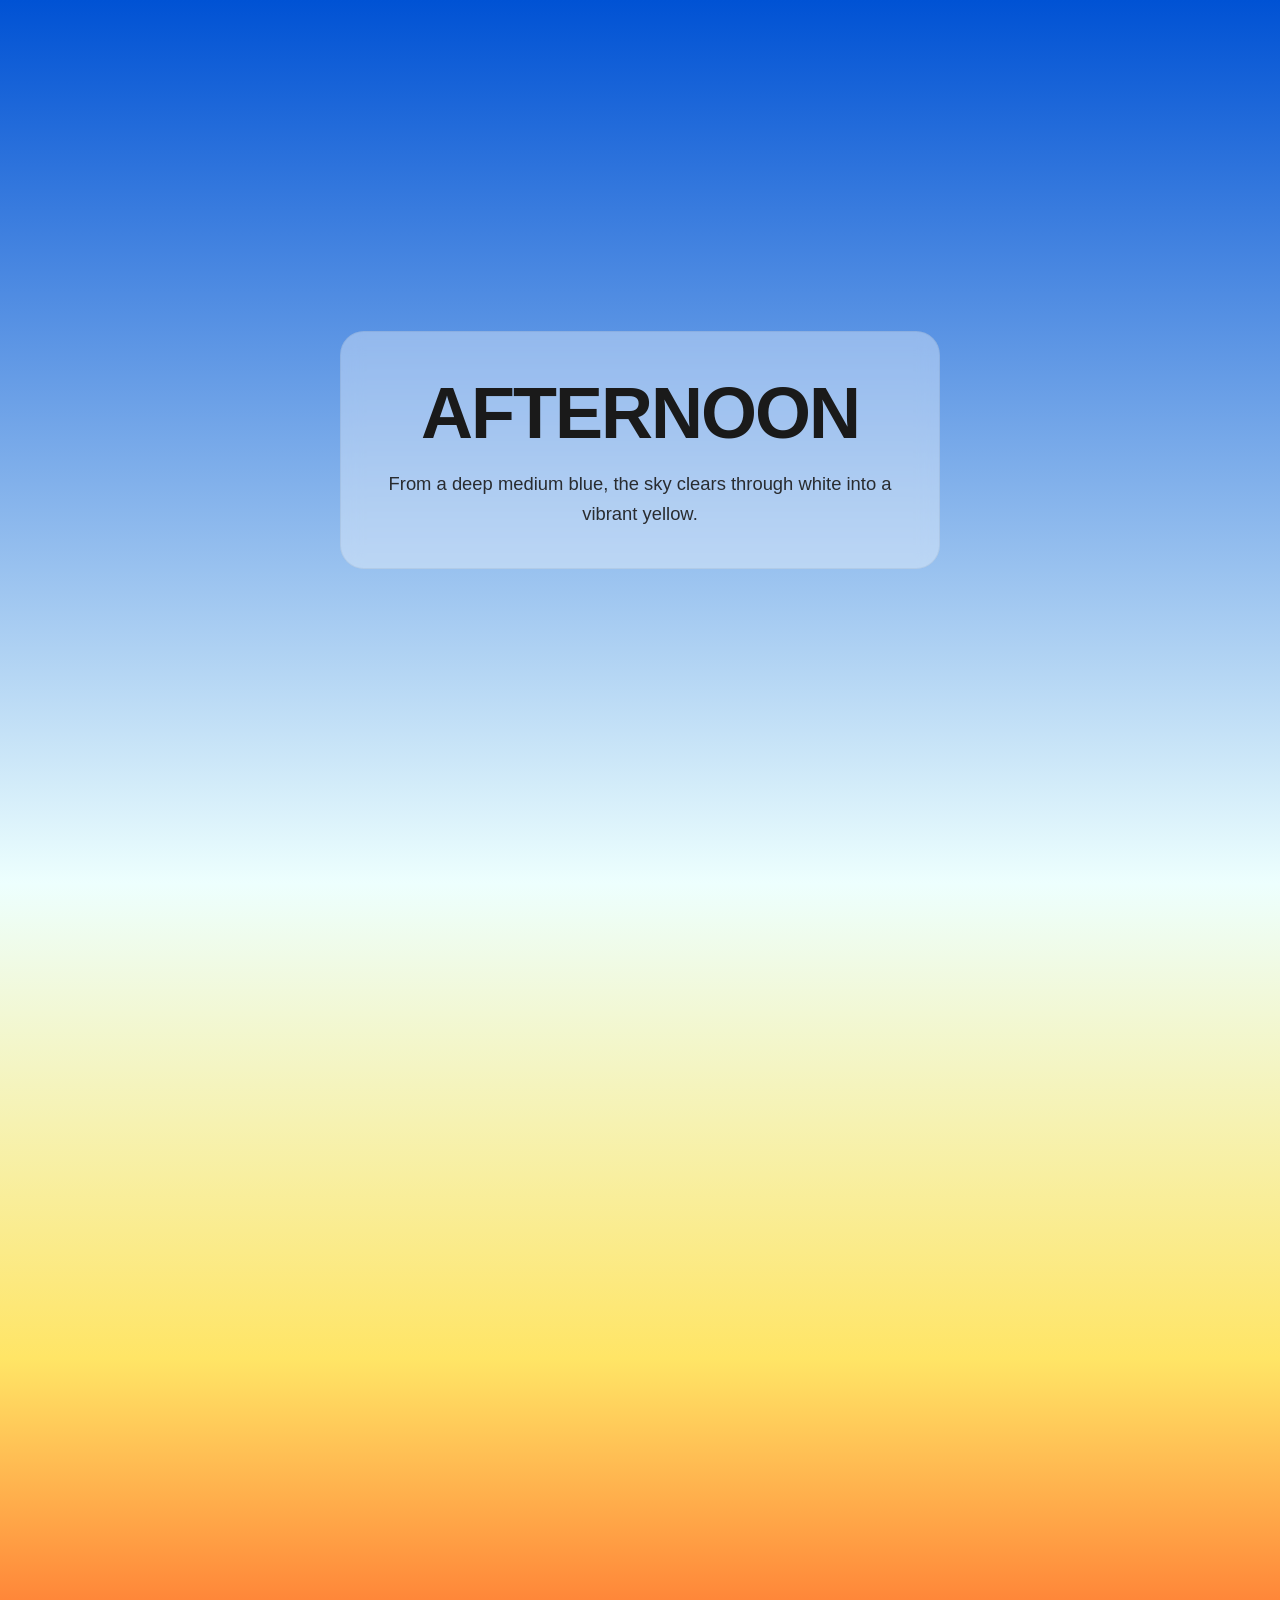
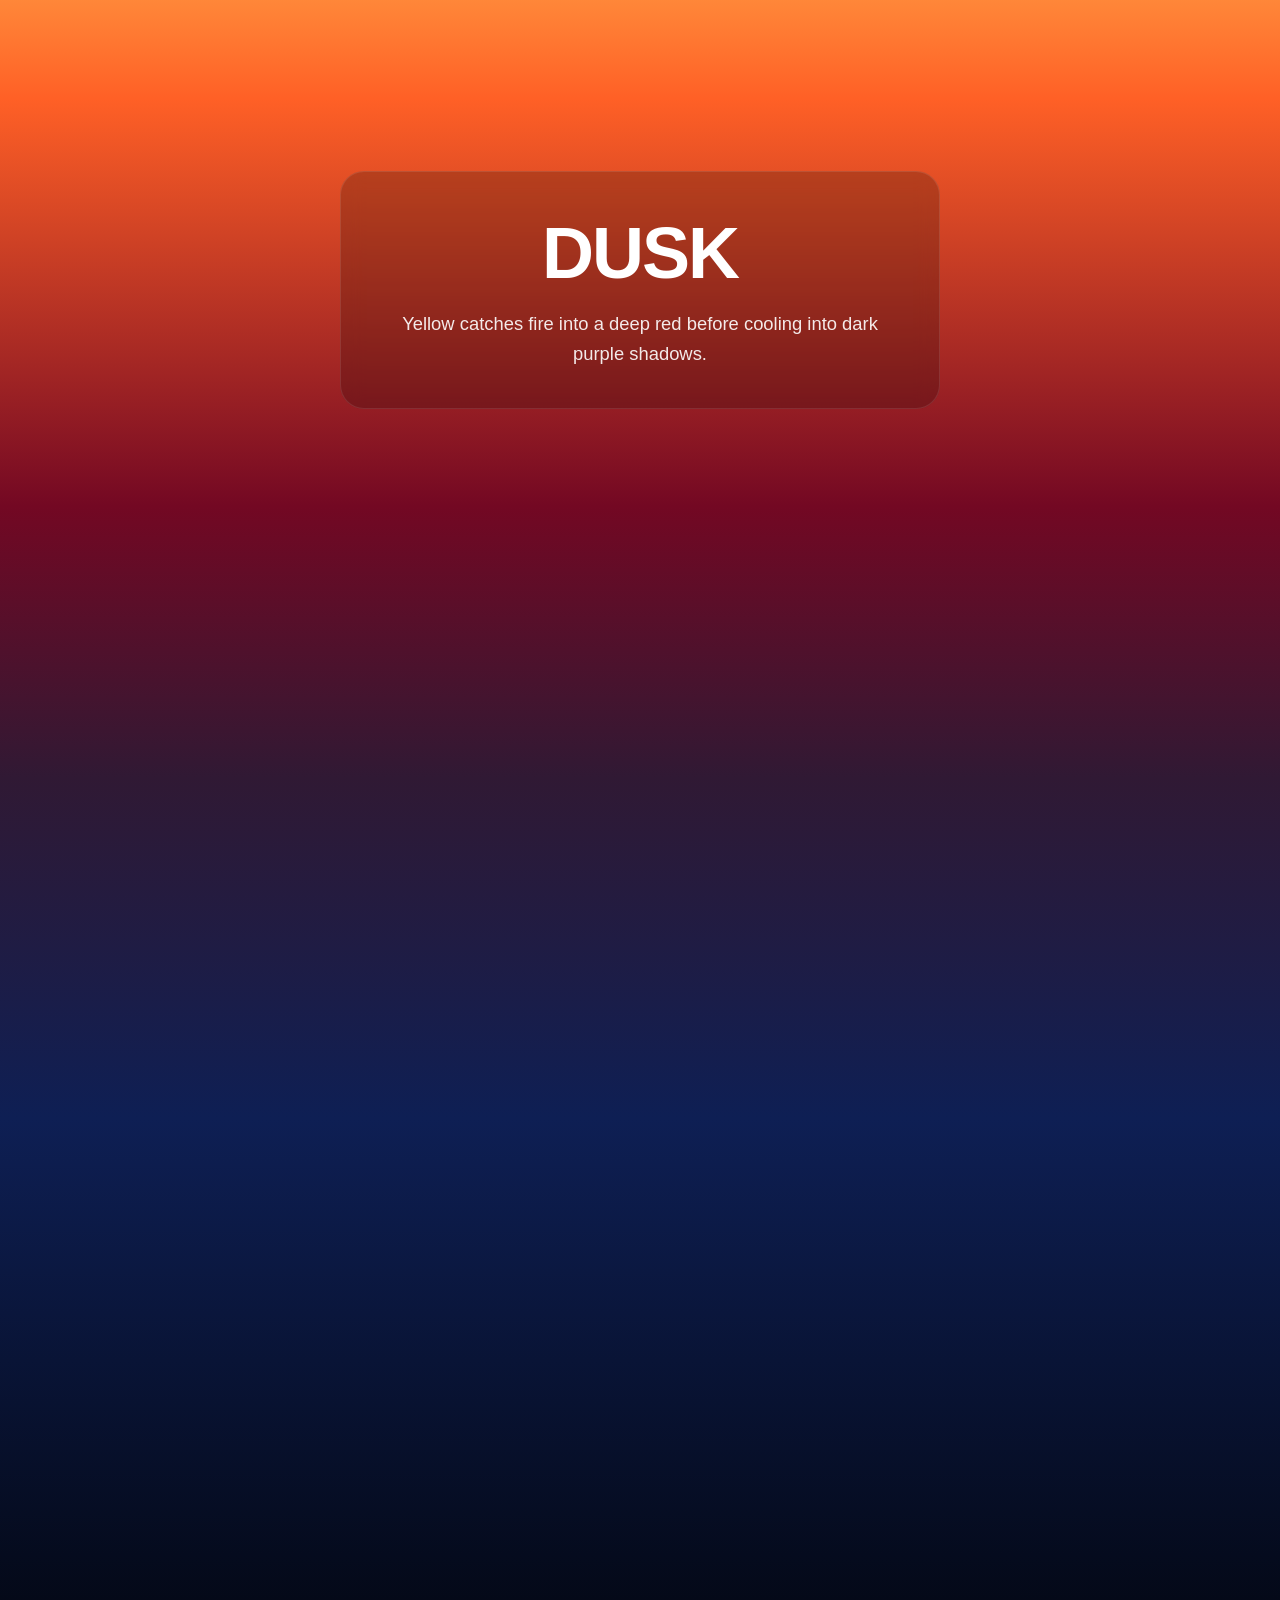
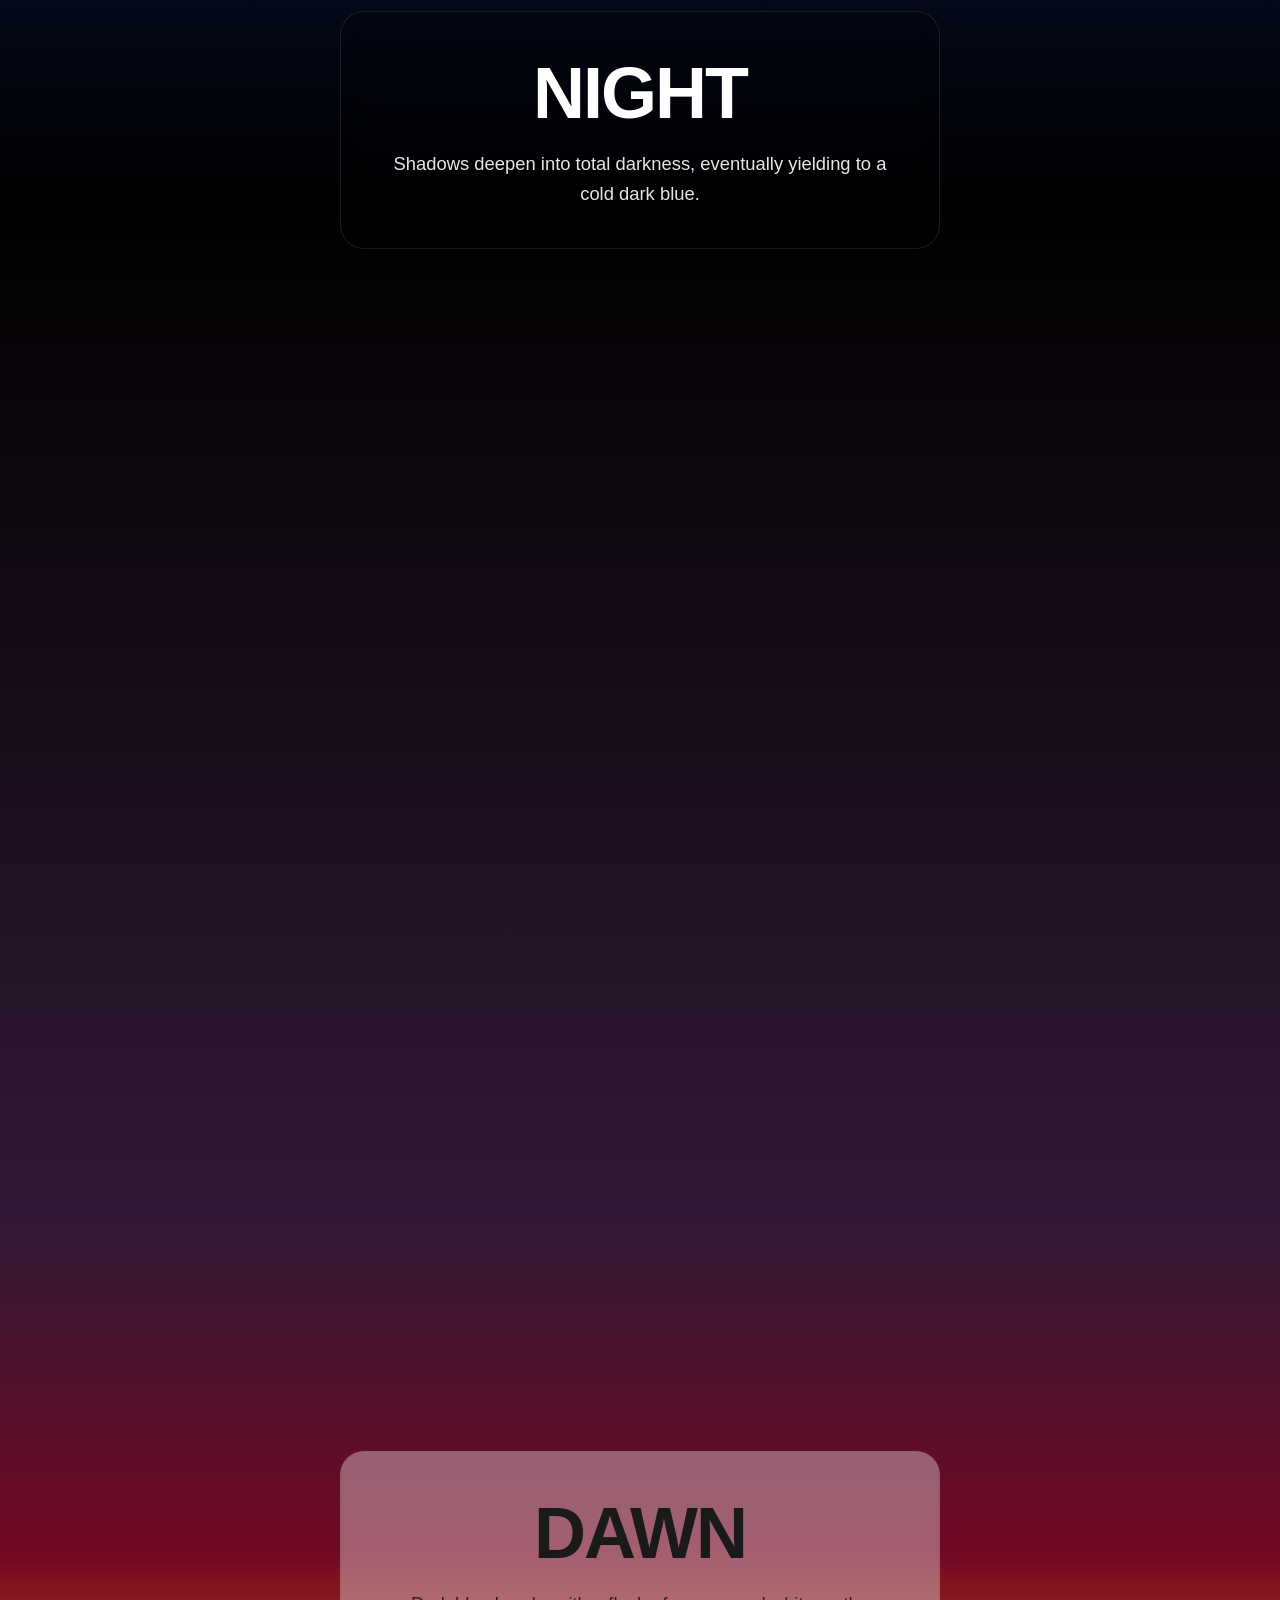
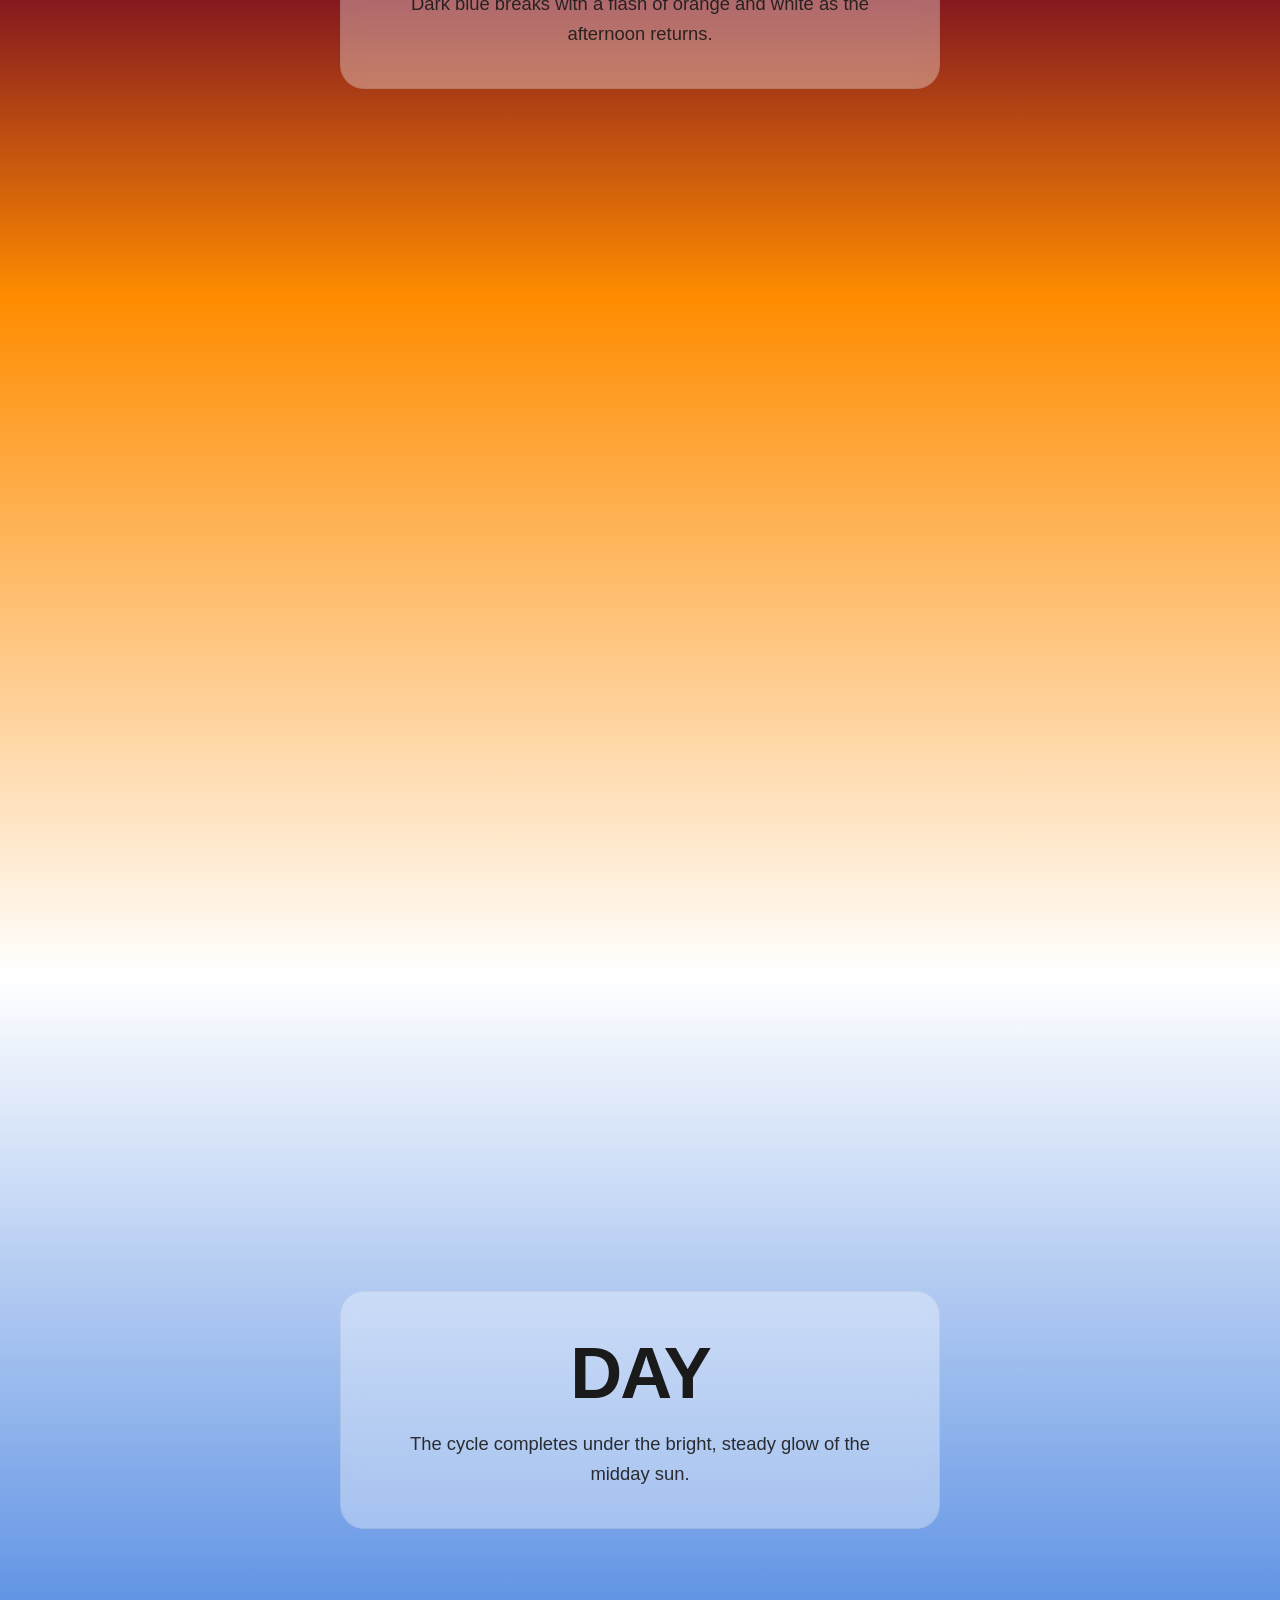
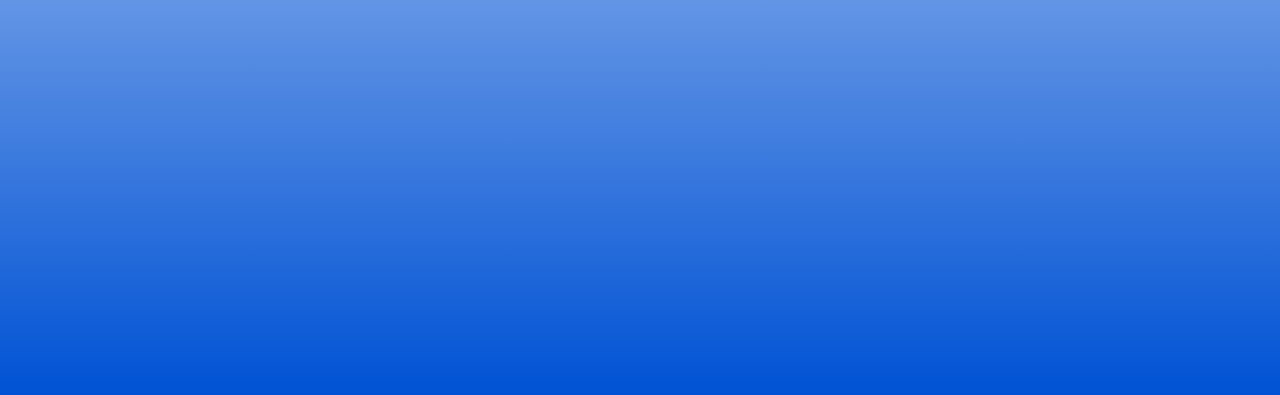
==== exp05/index.html @ f32fae7d "Add files via upload" ====
<!DOCTYPE html>
<html lang="en">
<head>
    <meta charset="UTF-8">
    <meta name="viewport" content="width=device-width, initial-scale=1.0">
    <title>Sky Scroller</title>
    <style>
        /* 1. RESET & BASE */
        * {
            margin: 0;
            padding: 0;
            box-sizing: border-box;
        }

        html {
            scroll-behavior: smooth;
        }

        body {
            /* 700vh provides a smooth pace for these transitions */
            min-height: 700vh; 
            font-family: 'Inter', -apple-system, BlinkMacSystemFont, sans-serif;
            color: white;
            
            /* UPDATED GRADIENT MAP */
            background-image: linear-gradient(
                to bottom,
                
                #0052D4 0%,    /* Medium Blue */
                #EDFFFE 13%,   /* Light Teal */

                #FFE566 20%,   /* Light Yellow */
                #FF6026 25%,   /* Orange Red */
                #730823 31%,   /* Dark Red */
                #301934 35%,   /* Dark Purple */

                #0E1F54 40%,   /* Dark Blue */
                #000000 50%,   /* Black */
                #301934 65%,   /* Dark Purple */

                #730823 70%,   /* Dark Red */
                #FF8C00 75%,   /* Dark Orange */
                #FFFFFF 85%,   /* White */
                #0052D4 100%   /* Medium Blue */
            );
            
            background-repeat: no-repeat;
            background-attachment: scroll;
        }

        /* 2. SECTION LAYOUT */
        section {
            height: 100vh;
            display: flex;
            flex-direction: column;
            justify-content: center;
            align-items: center;
            padding: 20px;
            text-align: center;
        }

        .spacer {
            height: 60vh; 
        }

        /* 3. TEXT STYLING */
        .container {
            max-width: 600px;
            background: rgba(0, 0, 0, 0.2); 
            padding: 2.5rem;
            border-radius: 24px;
            backdrop-filter: blur(10px);
            -webkit-backdrop-filter: blur(10px);
            border: 1px solid rgba(255, 255, 255, 0.1);
        }

        h1 {
            font-size: clamp(2.5rem, 8vw, 4.5rem);
            text-transform: uppercase;
            font-weight: 900;
            margin-bottom: 15px;
            letter-spacing: -2px;
        }

        p {
            font-size: 1.15rem;
            line-height: 1.6;
            opacity: 0.9;
            font-weight: 300;
        }

        .light-bg-text {
            color: #1a1a1a;
            background: rgba(255, 255, 255, 0.35);
            border: 1px solid rgba(0, 0, 0, 0.05);
        }
    </style>
</head>
<body>

    <section>
        <div class="container light-bg-text">
            <h1>Afternoon</h1>
            <p>From a deep medium blue, the sky clears through white into a vibrant yellow.</p>
        </div>
    </section>

    <div class="spacer"></div>

    <section>
        <div class="container">
            <h1>Dusk</h1>
            <p>Yellow catches fire into a deep red before cooling into dark purple shadows.</p>
        </div>
    </section>

    <div class="spacer"></div>

    <section>
        <div class="container">
            <h1>Night</h1>
            <p>Shadows deepen into total darkness, eventually yielding to a cold dark blue.</p>
        </div>
    </section>

    <div class="spacer"></div>

<section>
        <div class="container light-bg-text">
            <h1>Dawn</h1>
            <p>Dark blue breaks with a flash of orange and white as the afternoon returns.</p>
        </div>
    </section>

    <div class="spacer"></div>

    <section>
        <div class="container light-bg-text">
            <h1>Day</h1>
            <p>The cycle completes under the bright, steady glow of the midday sun.</p>
        </div>
    </section>

    <div style="height: 15vh;"></div>

</body>
</html>
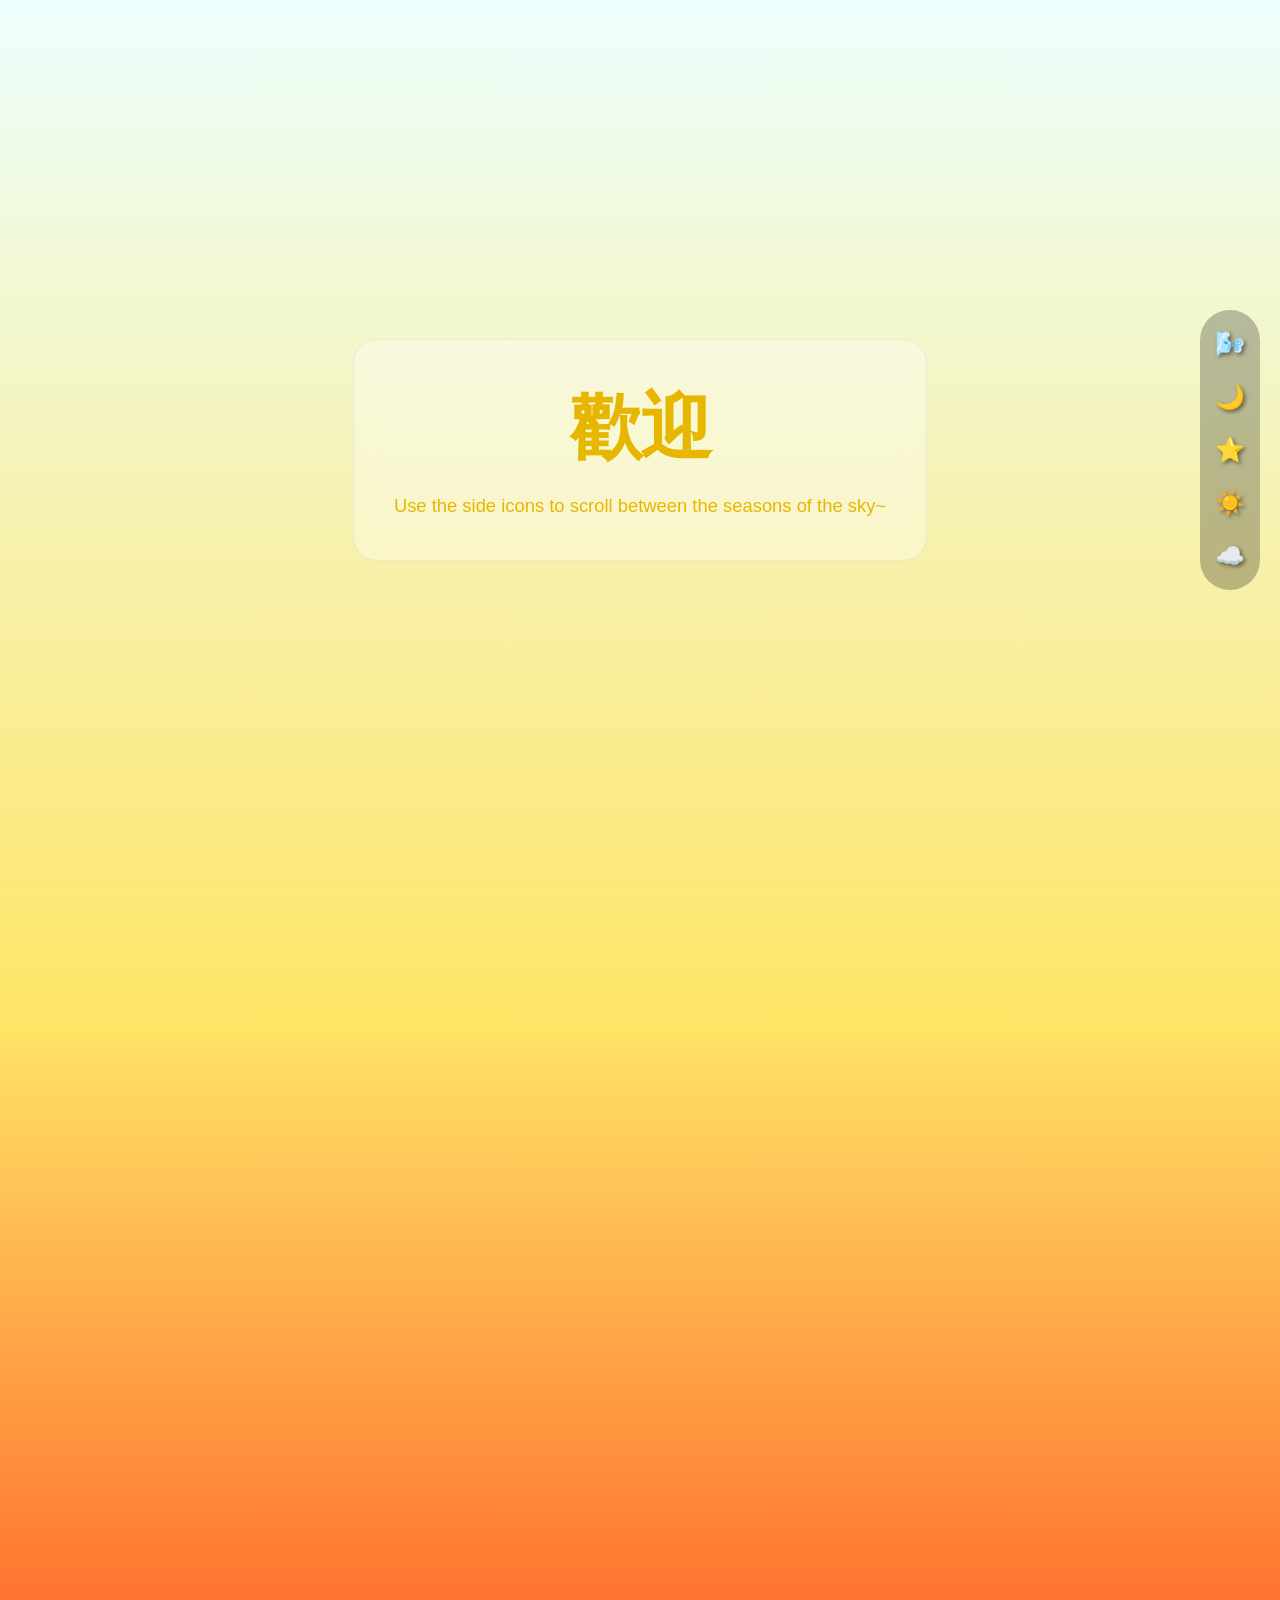
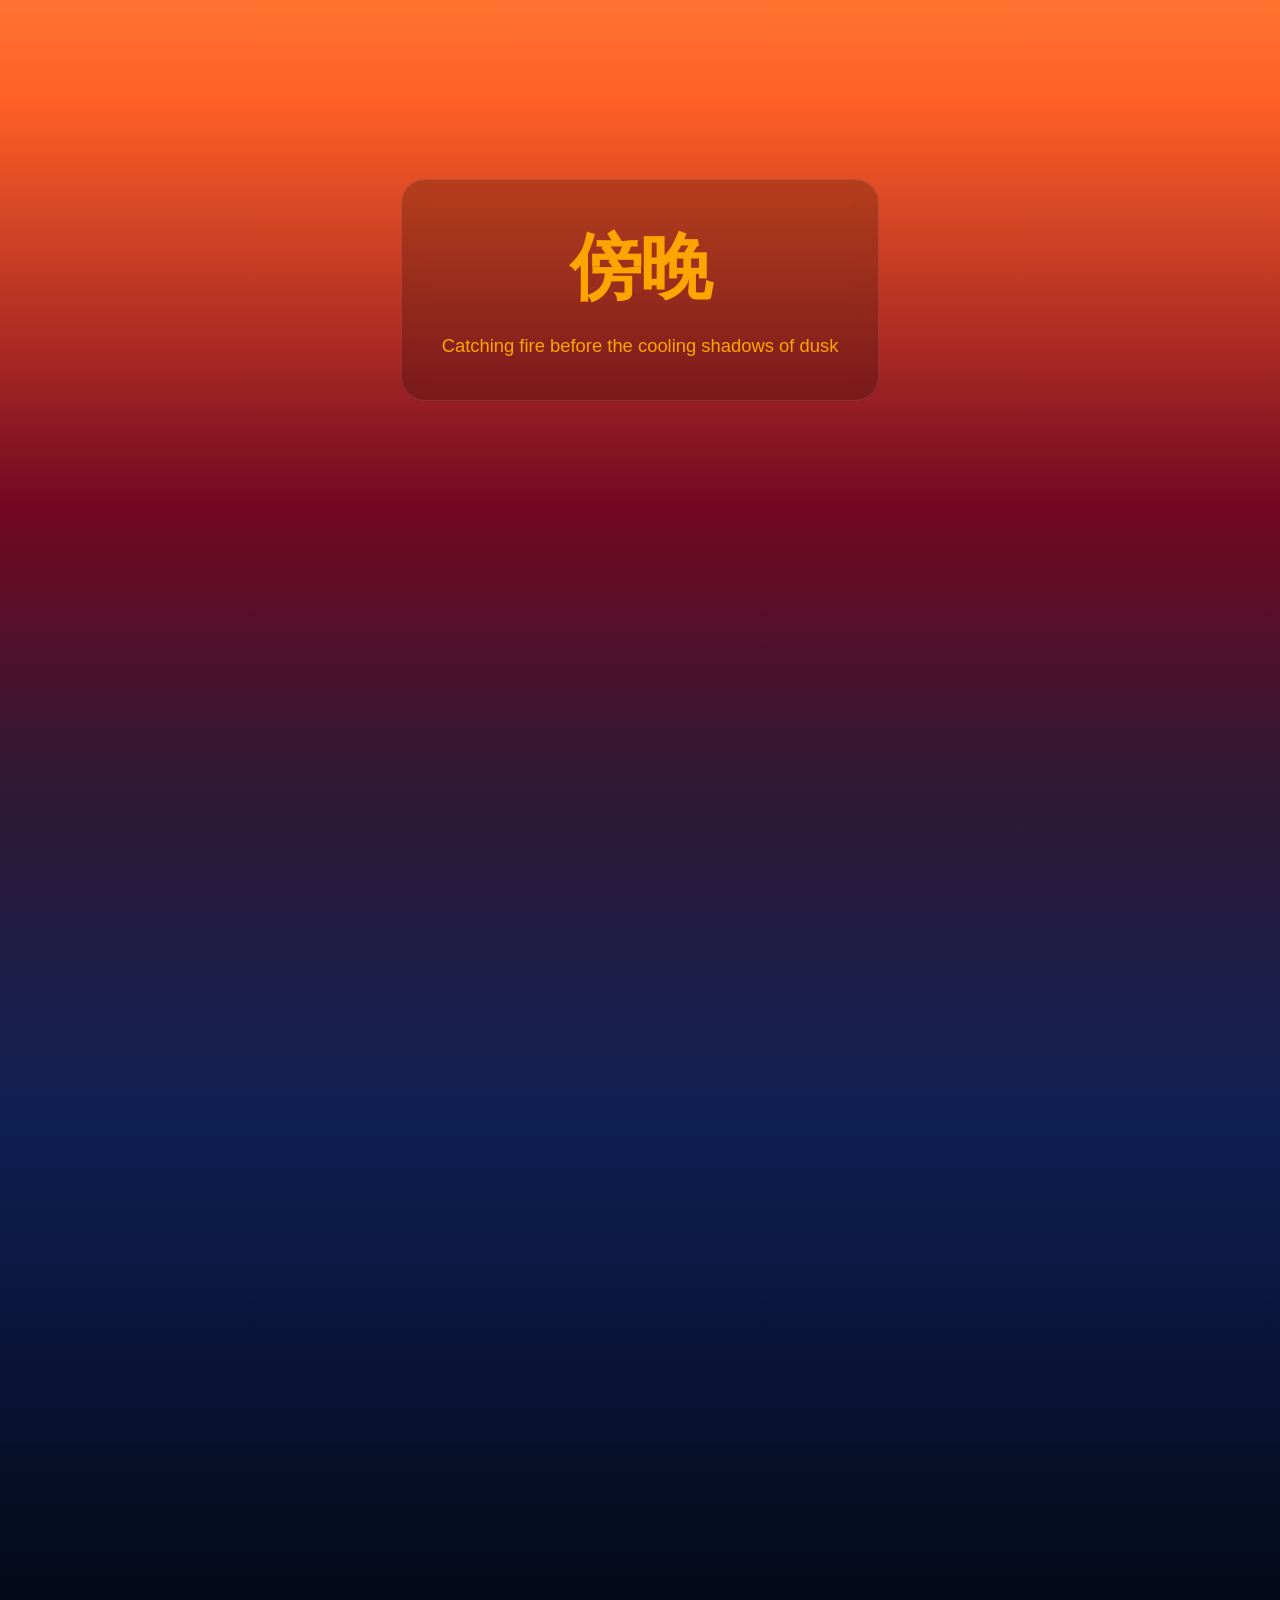
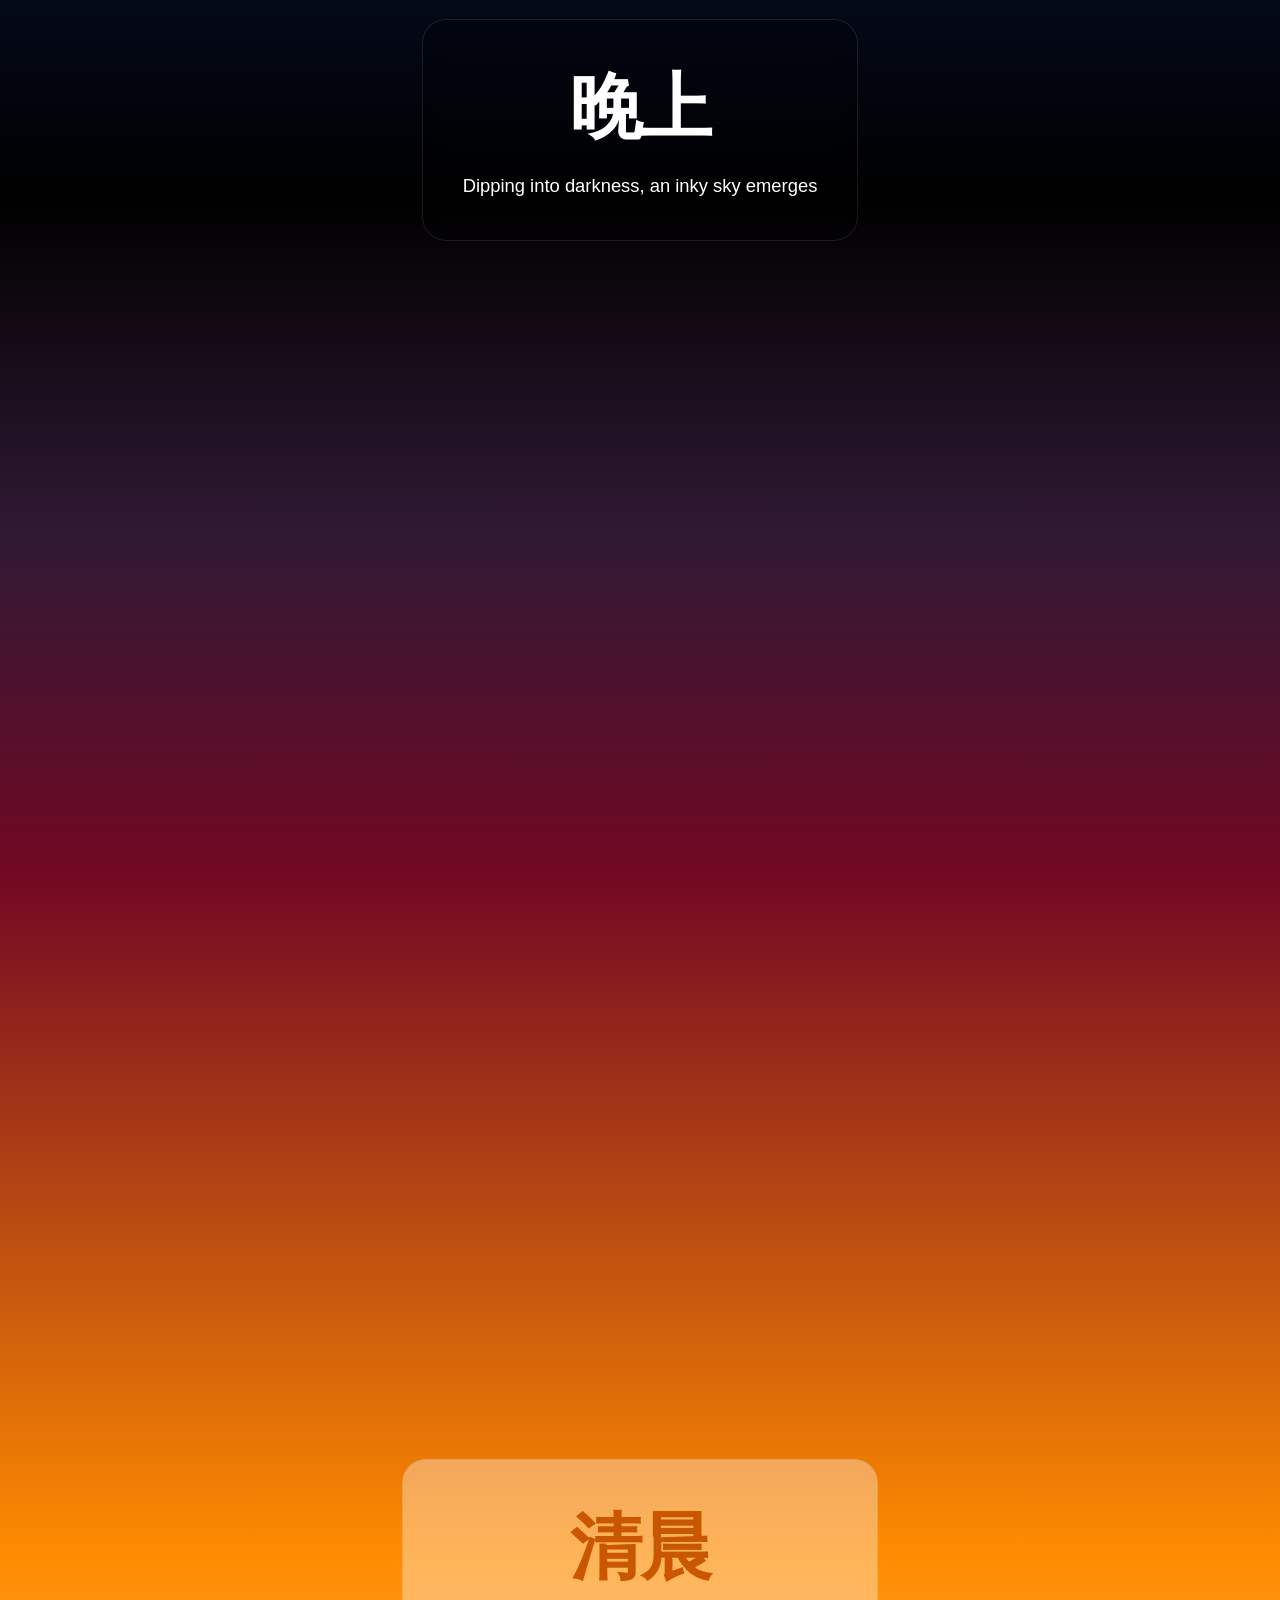
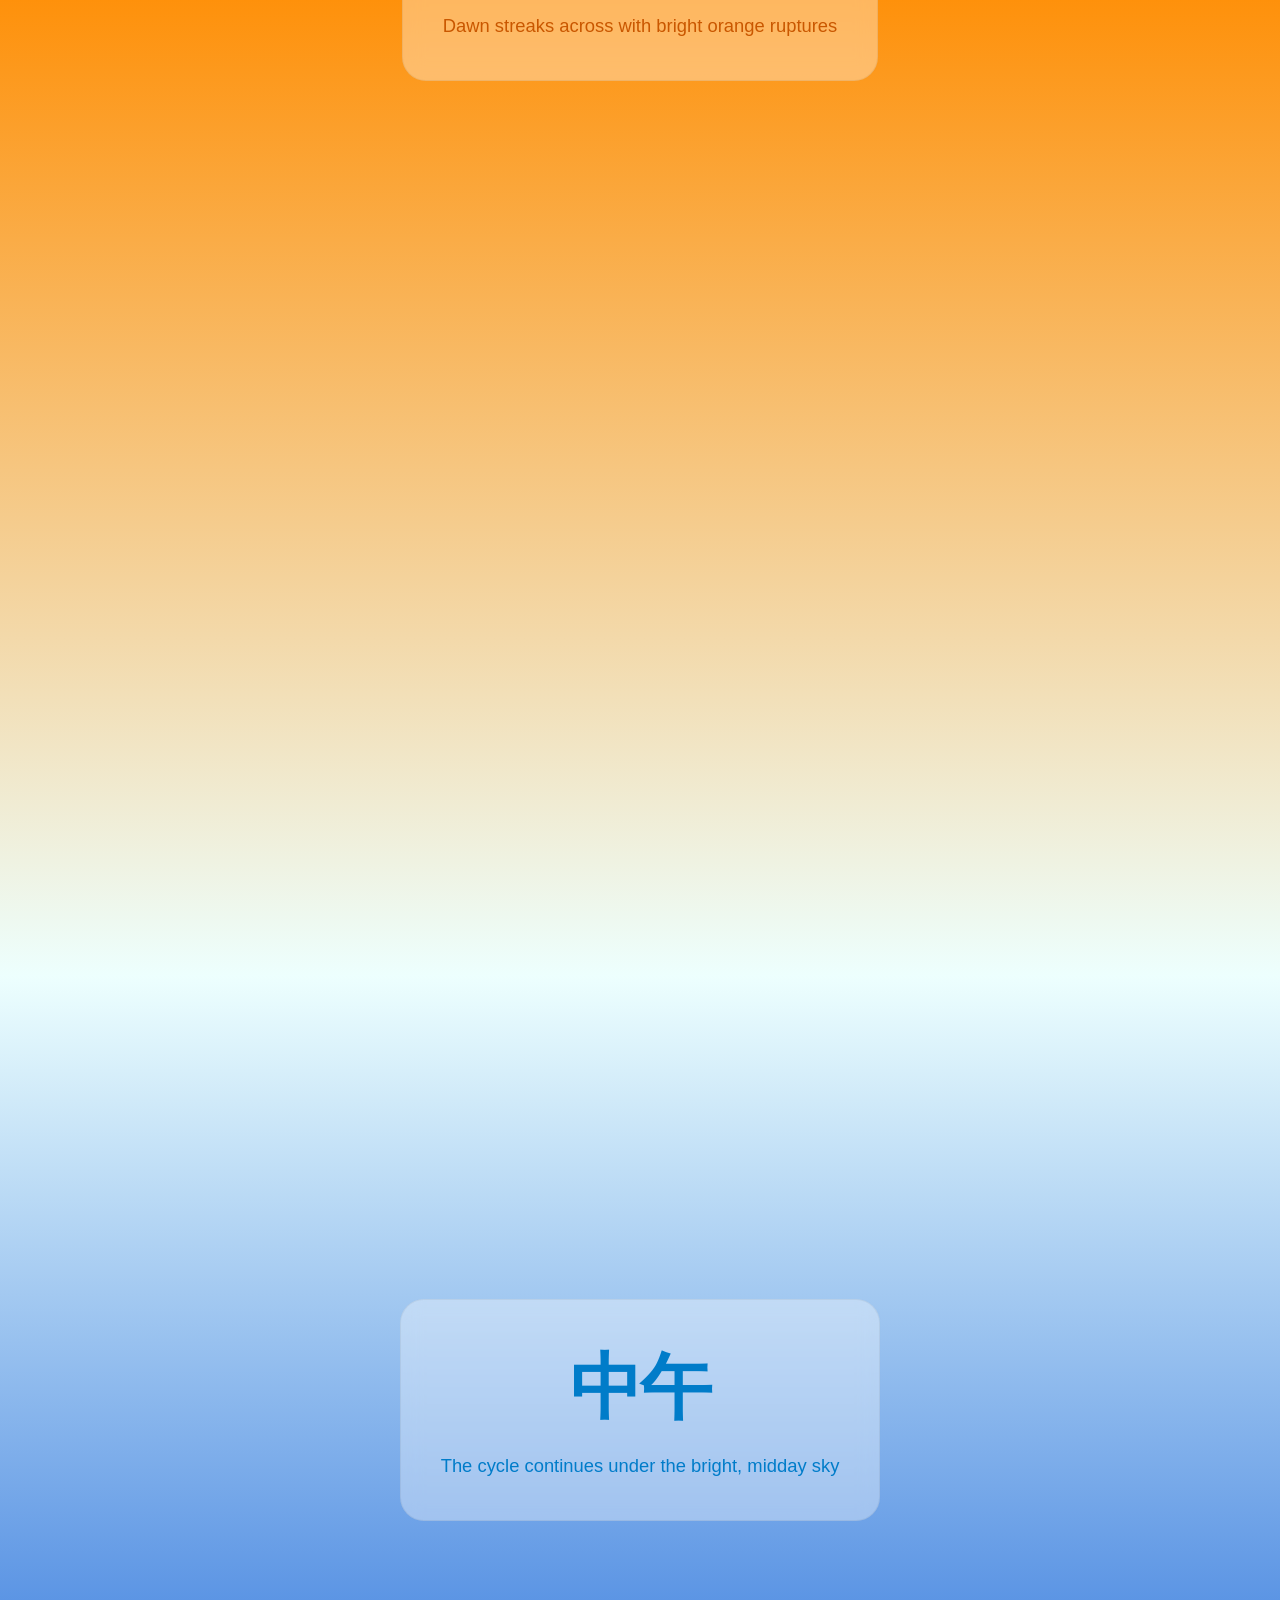
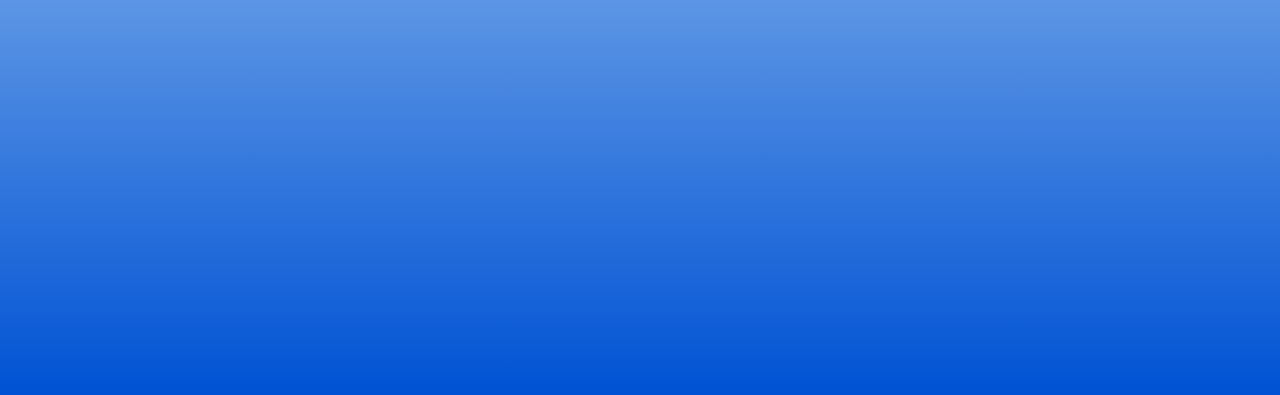
==== commit 6cf42a8e: "Replacing old index file" ====
--- a/exp05/index.html
+++ b/exp05/index.html
@@ -17,35 +17,58 @@
         }
 
         body {
-            /* 700vh provides a smooth pace for these transitions */
             min-height: 700vh; 
             font-family: 'Inter', -apple-system, BlinkMacSystemFont, sans-serif;
             color: white;
             
-            /* UPDATED GRADIENT MAP */
             background-image: linear-gradient(
                 to bottom,
-                
-                #0052D4 0%,    /* Medium Blue */
-                #EDFFFE 13%,   /* Light Teal */
-
-                #FFE566 20%,   /* Light Yellow */
-                #FF6026 25%,   /* Orange Red */
-                #730823 31%,   /* Dark Red */
-                #301934 35%,   /* Dark Purple */
-
-                #0E1F54 40%,   /* Dark Blue */
-                #000000 50%,   /* Black */
-                #301934 65%,   /* Dark Purple */
-
-                #730823 70%,   /* Dark Red */
-                #FF8C00 75%,   /* Dark Orange */
-                #FFFFFF 85%,   /* White */
-                #0052D4 100%   /* Medium Blue */
+                #EDFFFE 0%,   
+                #FFE566 15%,  
+                #FF6026 25%,  
+                #730823 31%,  
+                #301934 35%,  
+                #0E1F54 40%,  
+                #000000 50%,  
+                #301934 55%,  
+                #730823 60%,  
+                #FF8C00 70%,  
+                #EDFFFE 85%,  
+                #0052D4 100%  
             );
             
             background-repeat: no-repeat;
             background-attachment: scroll;
+        }
+
+        /* --- SIDE MENU STYLES --- */
+        .side-menu {
+            position: fixed;
+            right: 20px;
+            top: 50%;
+            transform: translateY(-50%);
+            width: 60px;
+            background-color: rgba(0, 0, 0, 0.25); 
+            backdrop-filter: blur(5px);
+            border-radius: 30px;
+            padding: 20px 0;
+            display: flex;
+            flex-direction: column;
+            align-items: center;
+            gap: 25px;
+            z-index: 1000;
+        }
+
+        .side-menu a {
+            text-decoration: none;
+            font-size: 1.5rem;
+            transition: transform 0.2s ease;
+            /* Added the text shadow from before */
+            text-shadow: 2px 2px 4px rgba(0, 0, 0, 0.5);
+        }
+
+        .side-menu a:hover {
+            transform: scale(1.2);
         }
 
         /* 2. SECTION LAYOUT */
@@ -53,8 +76,8 @@
             height: 100vh;
             display: flex;
             flex-direction: column;
-            justify-content: center;
-            align-items: center;
+            justify-content: center; /* This keeps the box centered vertically */
+            align-items: center;    /* This keeps the box centered horizontally */
             padding: 20px;
             text-align: center;
         }
@@ -94,50 +117,90 @@
             background: rgba(255, 255, 255, 0.35);
             border: 1px solid rgba(0, 0, 0, 0.05);
         }
+
+        #top h1,
+	#top p {
+            color: #E6B600;
+            opacity: 1;
+        }
+
+
+	#dusk h1,
+	#dusk p {
+            color: #FCA400;
+            opacity: 1;
+        }
+
+	#night h1,
+	#night p {
+            color: #FFF;
+            opacity: 1;
+        }
+
+	#dawn h1,
+	#dawn p {
+            color: #C95700;
+            opacity: 1;
+        }
+
+	#day h1, 
+        #day p {
+            color: #007CC9;
+            opacity: 1;
+        }
+
     </style>
 </head>
 <body>
 
-    <section>
+    <nav class="side-menu">
+        <a href="#top">🌬️</a>
+        <a href="#dusk">🌙</a>
+        <a href="#night">⭐</a>
+        <a href="#dawn">☀️</a>
+        <a href="#day">☁️</a>
+    </nav>
+
+    <section id="top">
         <div class="container light-bg-text">
-            <h1>Afternoon</h1>
-            <p>From a deep medium blue, the sky clears through white into a vibrant yellow.</p>
-        </div>
-    </section>
-
-    <div class="spacer"></div>
-
-    <section>
+            <h1>歡迎</h1>
+            <p>Use the side icons to scroll between the seasons of the sky~</p>
+        </div>
+    </section>
+
+    <div class="spacer"></div>
+
+    <section id="dusk">
         <div class="container">
-            <h1>Dusk</h1>
-            <p>Yellow catches fire into a deep red before cooling into dark purple shadows.</p>
-        </div>
-    </section>
-
-    <div class="spacer"></div>
-
-    <section>
+            <h1>傍晚</h1>
+            <p>Catching fire before the cooling shadows of dusk</p>
+        </div>
+    </section>
+
+    <div class="spacer"></div>
+
+    <section id="night">
         <div class="container">
-            <h1>Night</h1>
-            <p>Shadows deepen into total darkness, eventually yielding to a cold dark blue.</p>
-        </div>
-    </section>
-
-    <div class="spacer"></div>
-
-<section>
+            <h1>晚上</h1>
+            <p>Dipping into darkness, an inky sky emerges</p>
+        </div>
+    </section>
+
+    <div class="spacer"></div>
+
+    <section id="dawn">
         <div class="container light-bg-text">
-            <h1>Dawn</h1>
-            <p>Dark blue breaks with a flash of orange and white as the afternoon returns.</p>
-        </div>
-    </section>
-
-    <div class="spacer"></div>
-
-    <section>
+            <h1>清晨</h1>
+            <p>Dawn streaks across with bright orange ruptures</p>
+        </div>
+    </section>
+
+    <div class="spacer"></div>
+
+    <section id="day">
         <div class="container light-bg-text">
-            <h1>Day</h1>
-            <p>The cycle completes under the bright, steady glow of the midday sun.</p>
+            <h1>中午</h1>
+            <p>The cycle continues under the bright, midday sky</p>
         </div>
     </section>
 
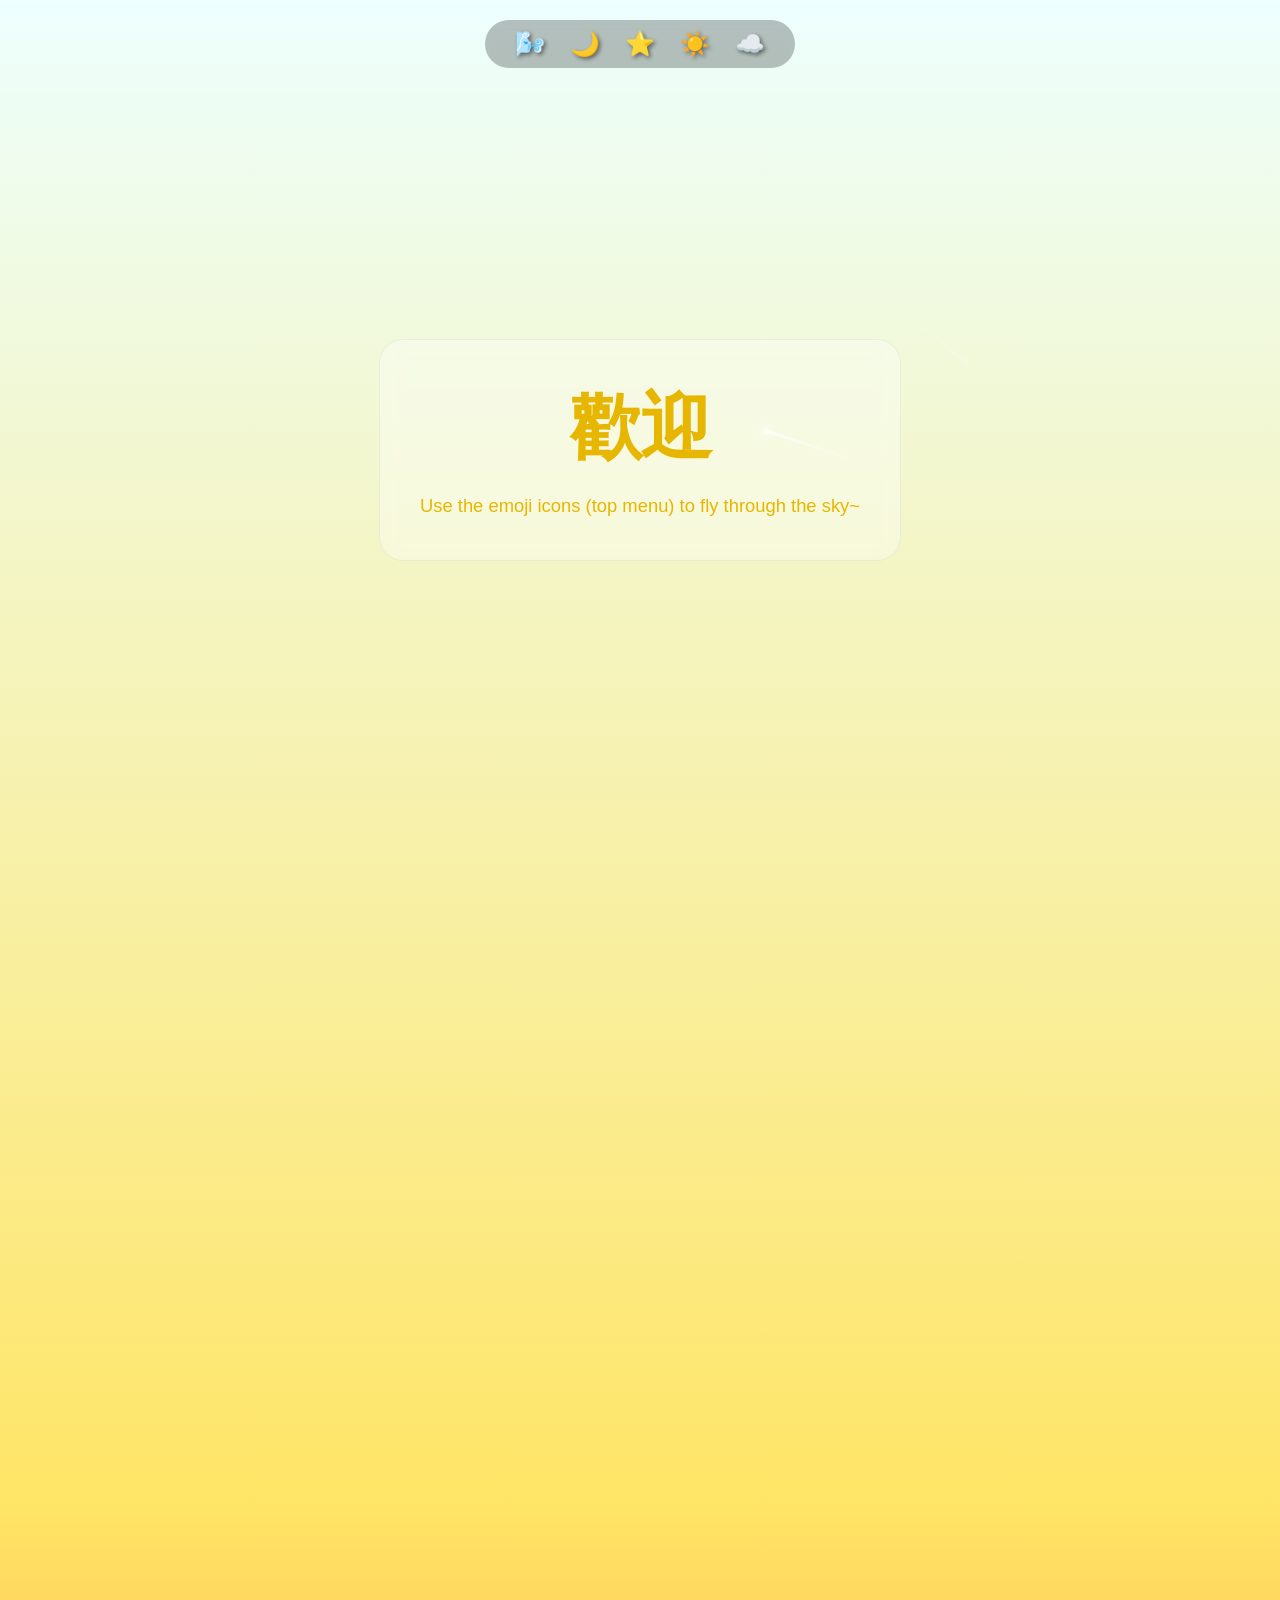
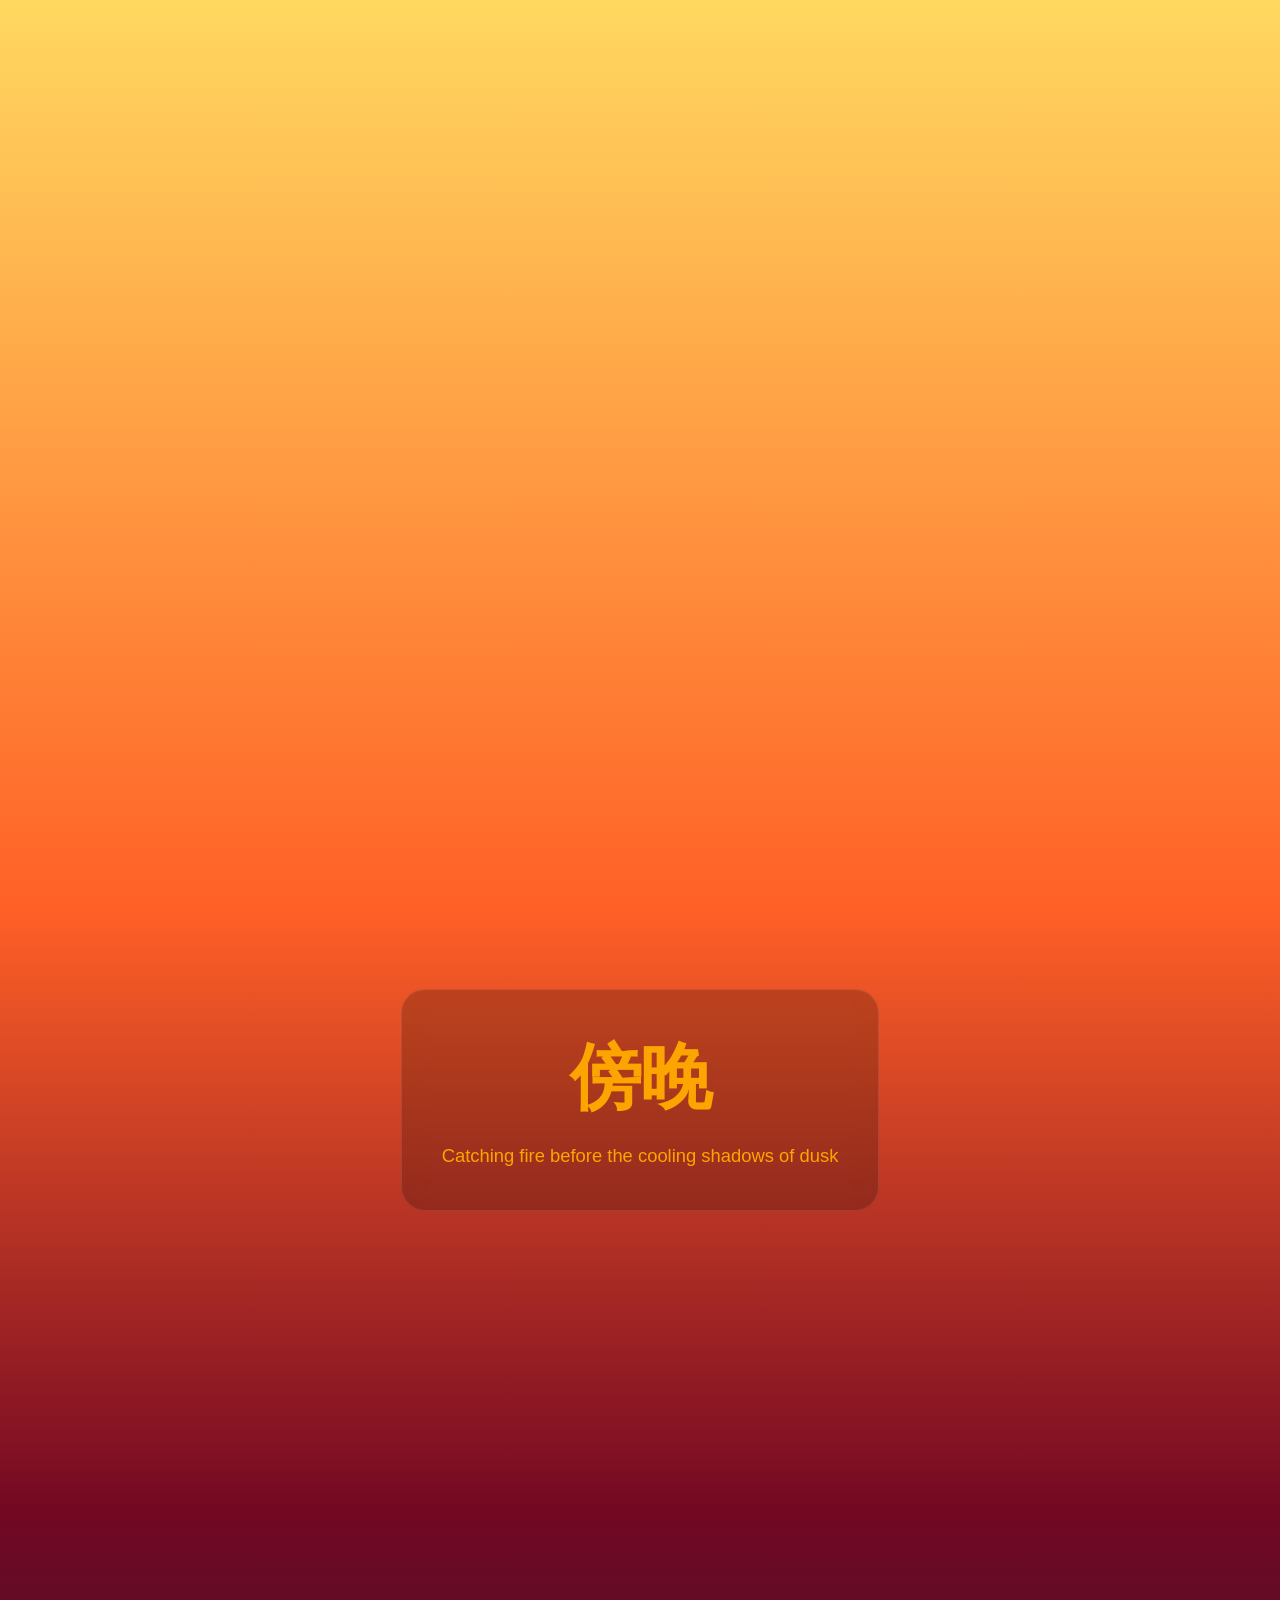
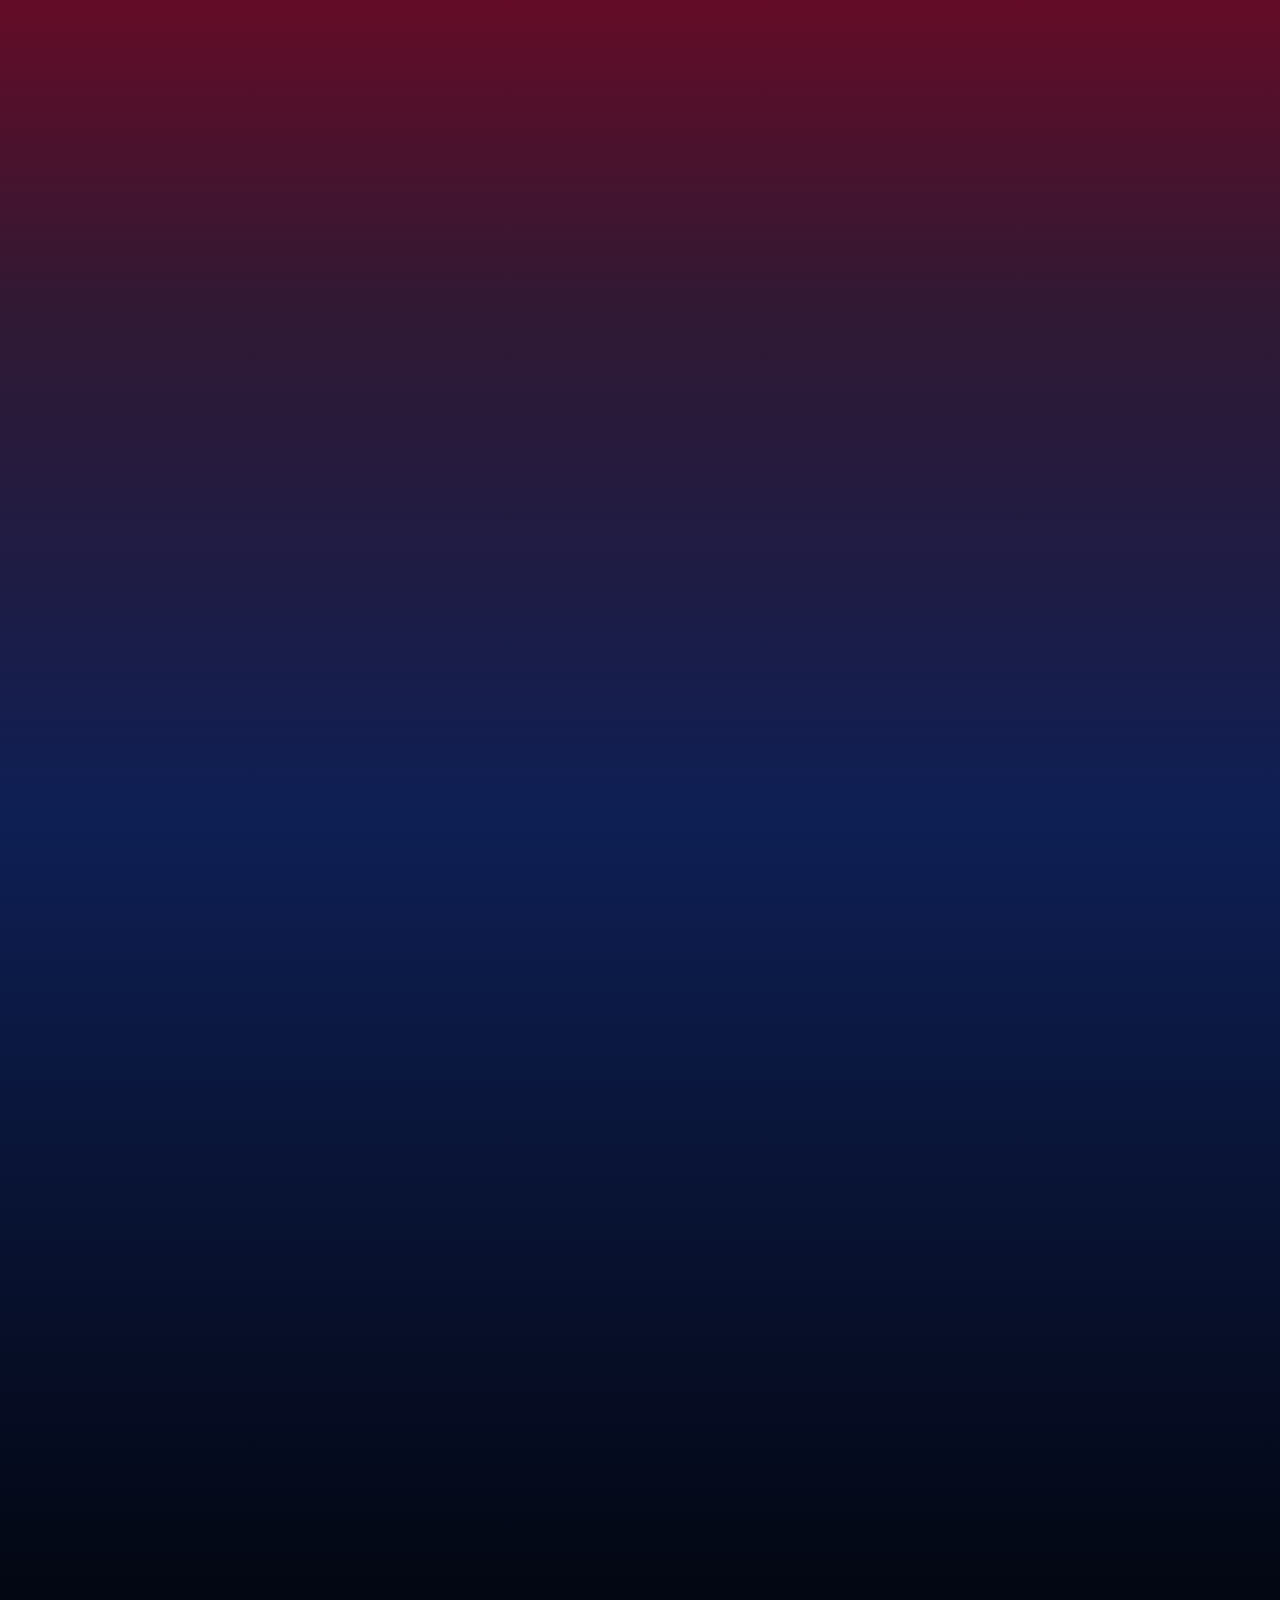
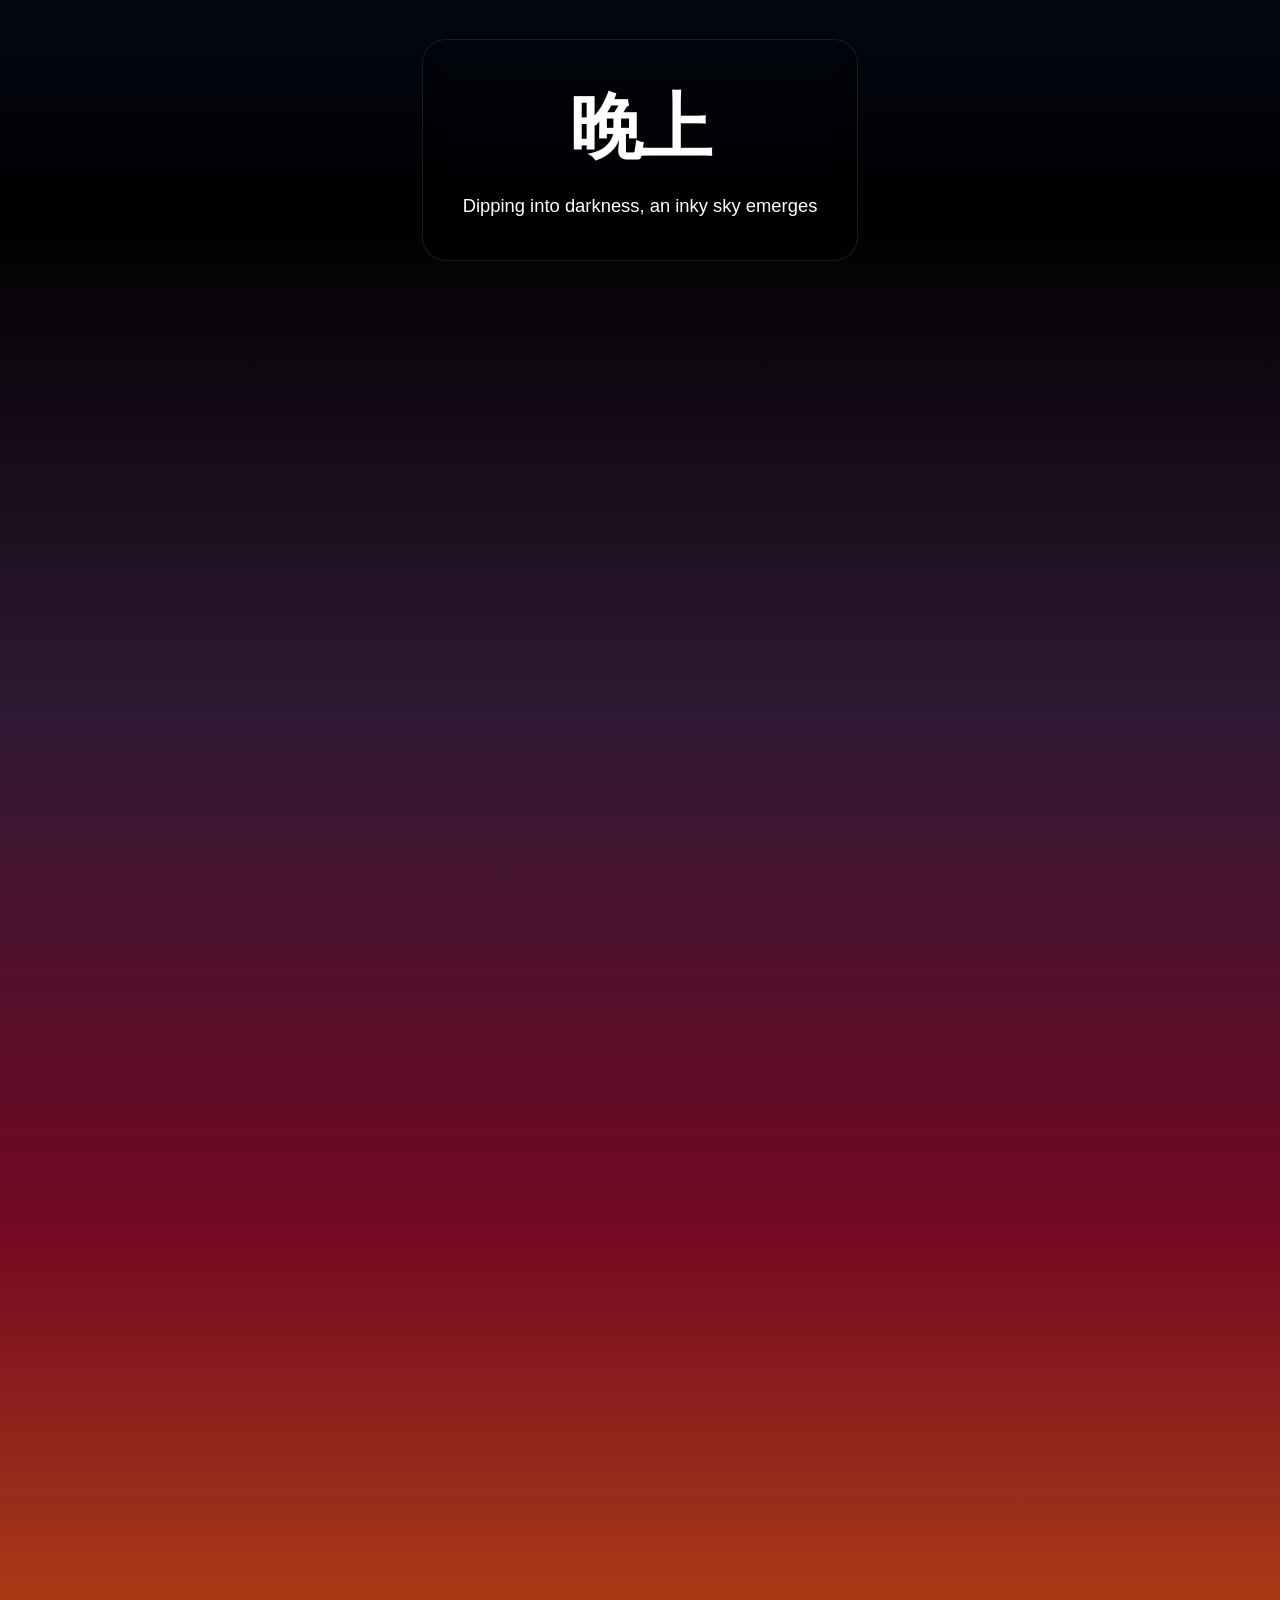
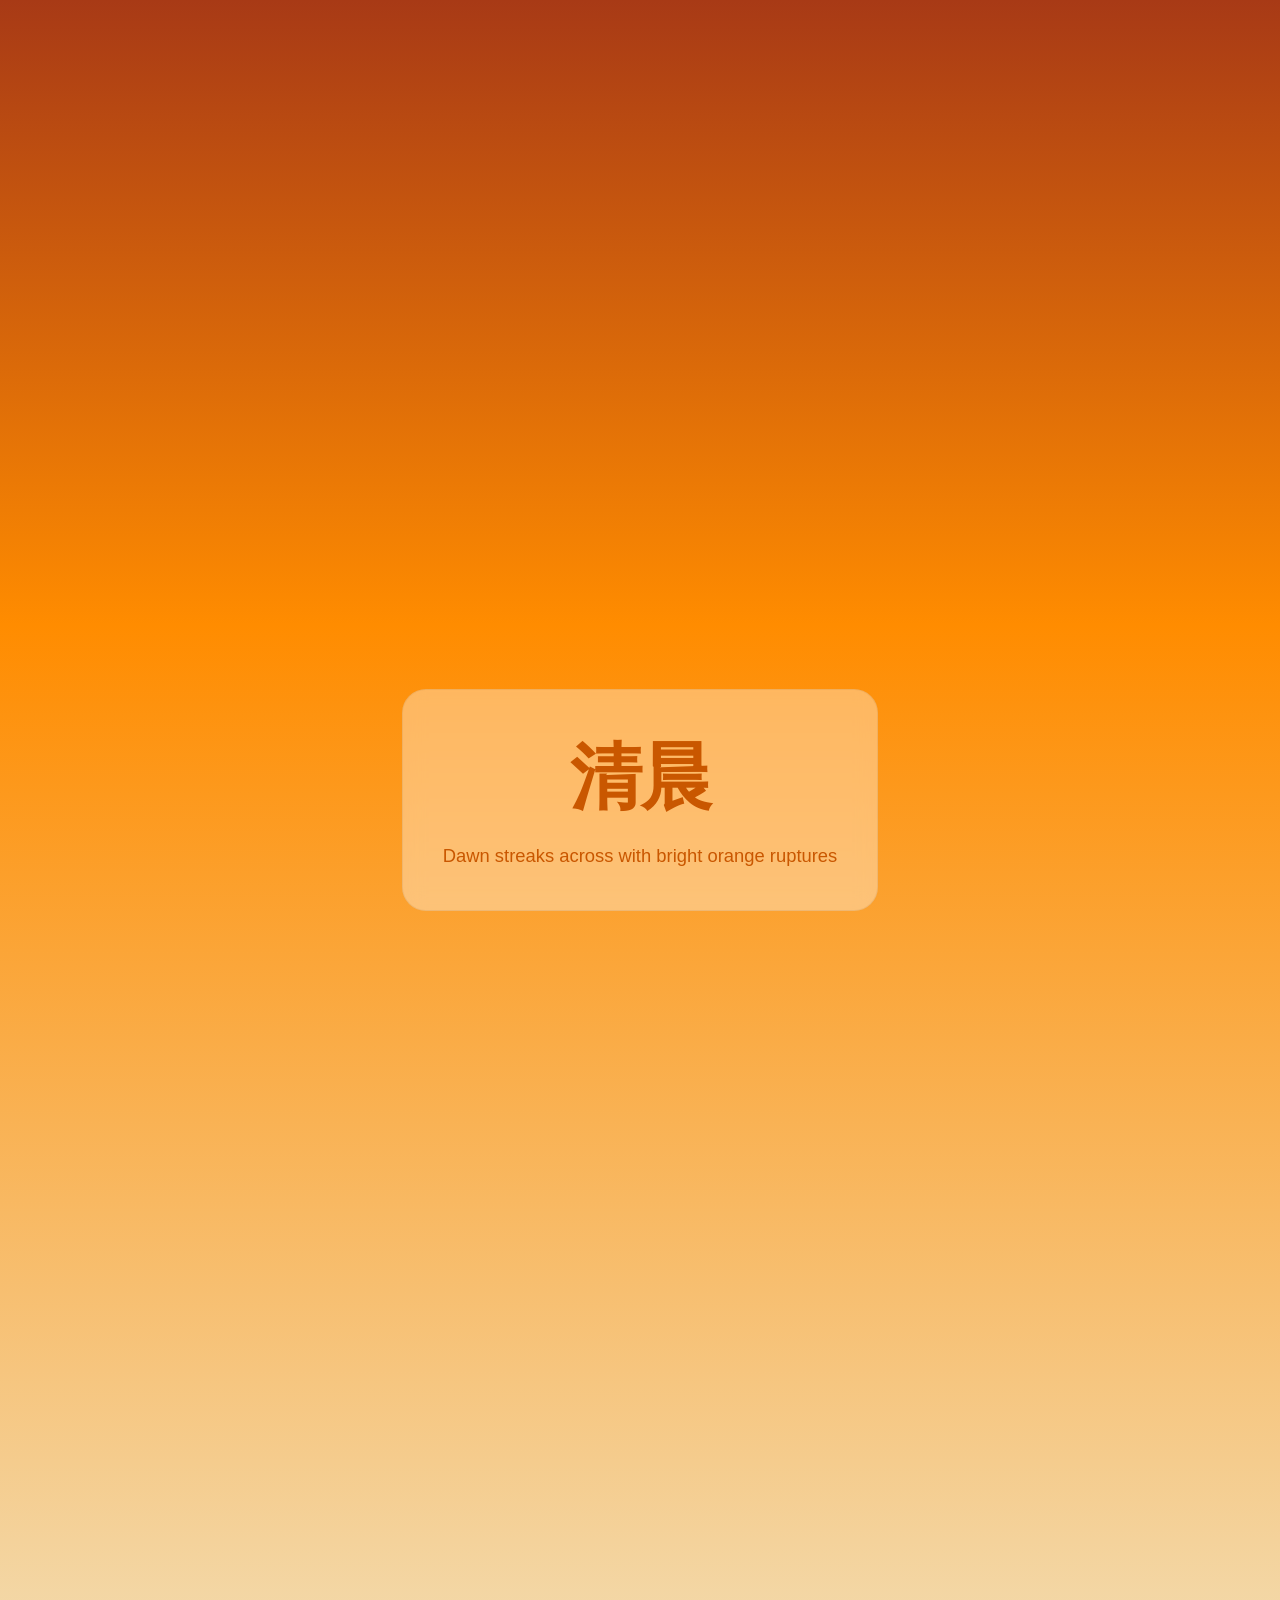
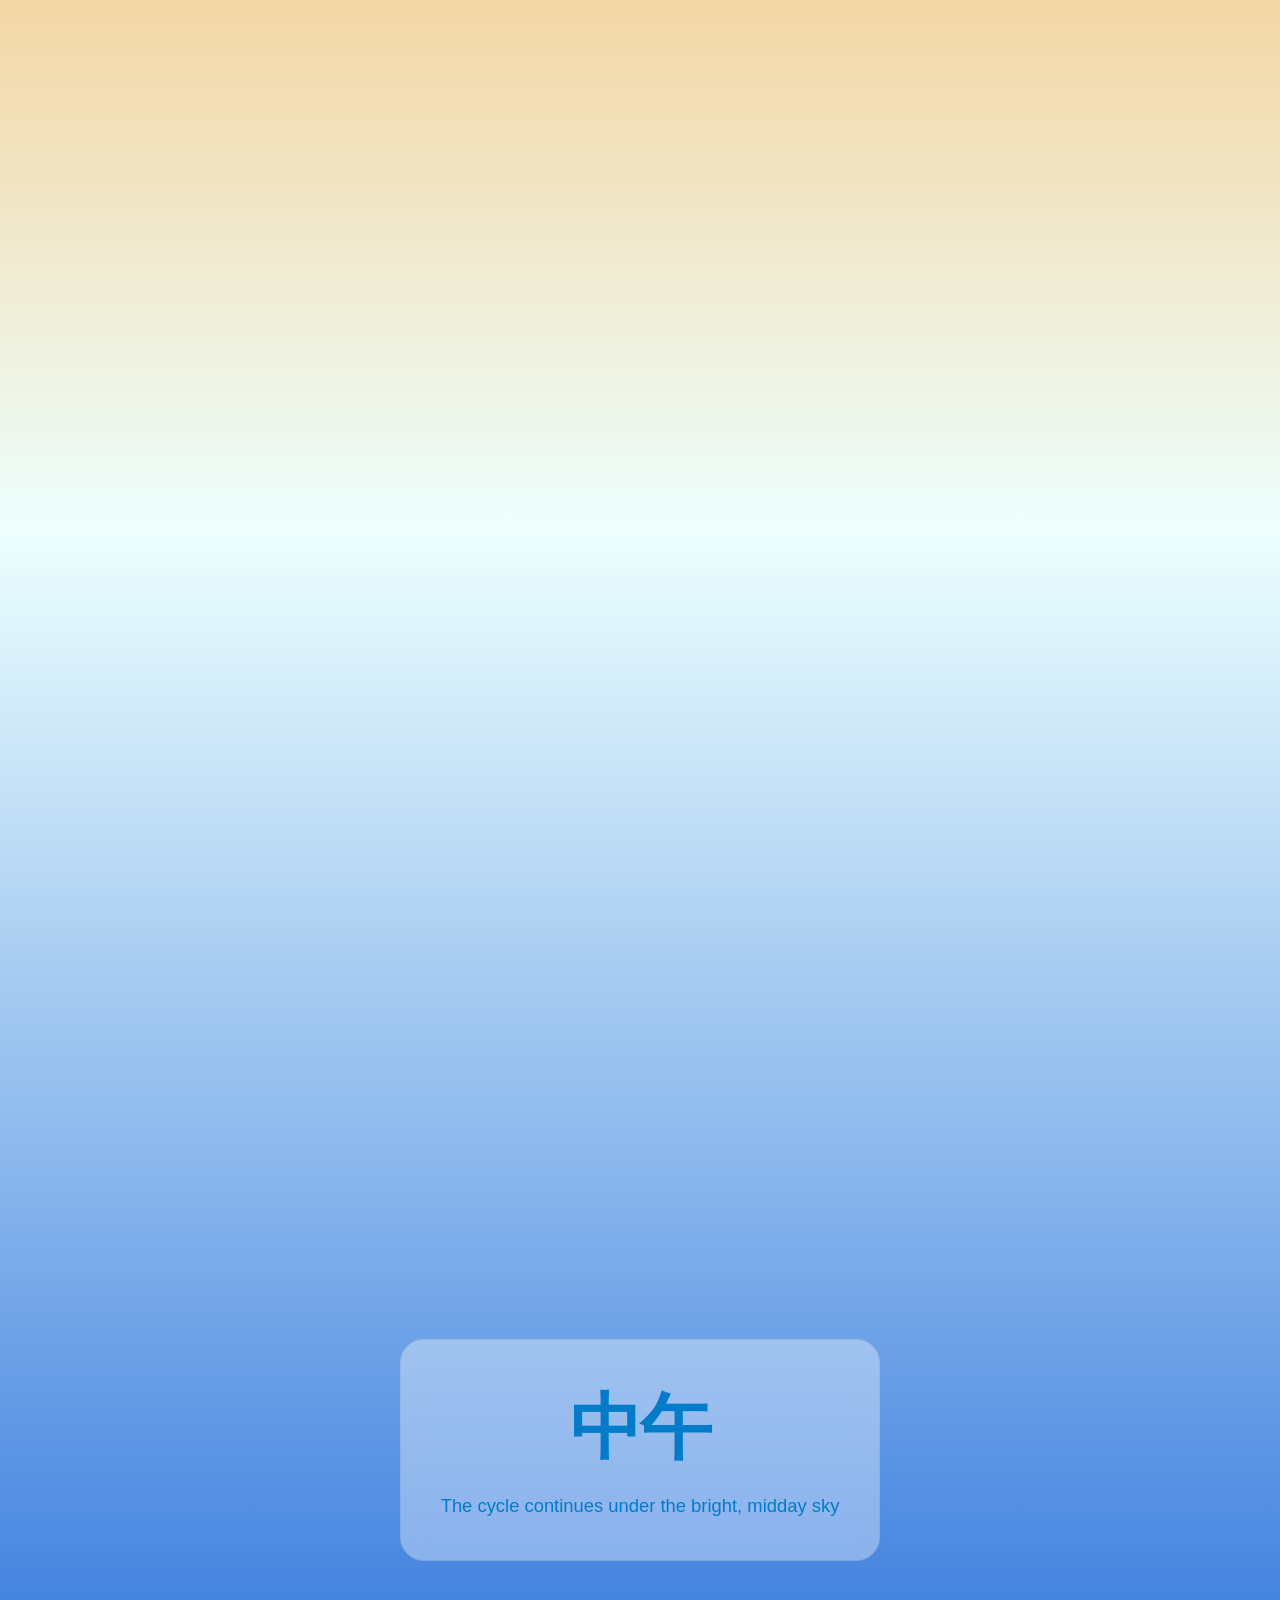
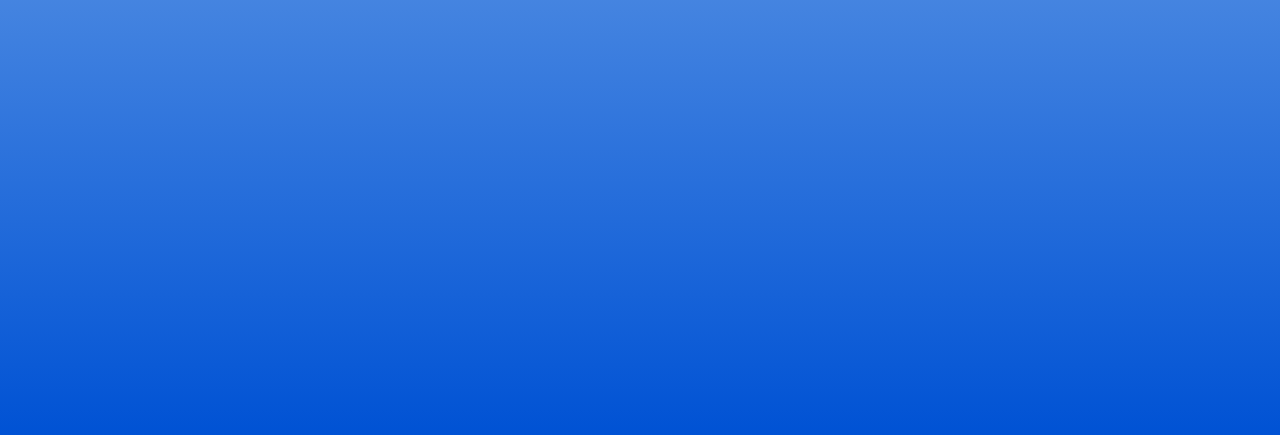
==== commit 2e41fe32: "Star sounds!" ====
--- a/exp05/index.html
+++ b/exp05/index.html
@@ -13,7 +13,7 @@
         }
 
         html {
-            scroll-behavior: smooth;
+            /* scroll-behavior: smooth; This is browser-defined Scroll */
         }
 
         body {
@@ -41,19 +41,19 @@
             background-attachment: scroll;
         }
 
-        /* --- SIDE MENU STYLES --- */
+        /* --- TOP MENU STYLES --- */
         .side-menu {
             position: fixed;
-            right: 20px;
-            top: 50%;
-            transform: translateY(-50%);
-            width: 60px;
+            top: 20px;            /* Anchor to the top instead of vertical center */
+            left: 50%;           /* Move to horizontal center */
+            transform: translateX(-50%); /* Precisely center the bar */
+            width: auto;         /* Width fits the icons */
+            padding: 10px 30px;  /* Horizontal padding for a pill shape */
             background-color: rgba(0, 0, 0, 0.25); 
             backdrop-filter: blur(5px);
             border-radius: 30px;
-            padding: 20px 0;
             display: flex;
-            flex-direction: column;
+            flex-direction: row; /* Change from column to row */
             align-items: center;
             gap: 25px;
             z-index: 1000;
@@ -83,7 +83,7 @@
         }
 
         .spacer {
-            height: 60vh; 
+            height: 150vh; 
         }
 
         /* 3. TEXT STYLING */
@@ -149,22 +149,171 @@
             opacity: 1;
         }
 
+/* --- PARALLAX BALL STYLES --- */
+.ball {
+    position: fixed;
+    top: 50%;
+    right: -450px;
+    width: 350px;
+    height: 350px;
+    border-radius: 50%;
+    z-index: 5;
+    pointer-events: none;
+    display: none;
+    transition: left 0.1s ease-out;
+
+    background: radial-gradient(circle at 30% 30%, #FFBD54 0%, #FC931C 85%, #D45100 100%);
+
+    box-shadow: 
+    inset 0 0 50px rgba(255, 160, 122, 0.7), 
+    0 0 60px rgba(255, 127, 80, 0.5), 
+    0 0 120px rgba(255, 100, 0, 0.5),
+    0 0 200px rgba(200, 0, 0, 0.3);
+
+}
+
+/* --- PARALLAX STAR STYLES --- */
+#star-container {
+    position: fixed;
+    top: 0;
+    left: 0;
+    width: 100%;
+    height: 100%;
+    pointer-events: none; /* Allows clicking through stars */
+    z-index: 1;           /* Behind the text, but above background */
+    opacity: 0;           /* Start hidden */
+    transition: opacity 0.5s ease;
+}
+
+.star {
+    position: absolute;
+    background: white;
+    border-radius: 50%;
+    opacity: 0.5;
+    animation: twinkle var(--duration) ease-in-out infinite;
+}
+
+@keyframes twinkle {
+    0%, 100% { opacity: 0.3; transform: scale(1); }
+    50% { opacity: 1; transform: scale(1.2); }
+}
+
+
+/* --- PARALLAX COMET STYLES --- */
+.comet-container {
+    position: fixed;
+    top: 0;
+    left: 0;
+    width: 100%;
+    height: 100%;
+    pointer-events: none;
+    z-index: 2; /* Above the static stars */
+}
+
+.comet-star {
+    position: absolute;
+    width: 100px; /* Length of the tail */
+    height: 3px;
+    background: linear-gradient(90deg, rgba(255,255,255,0.8) 0%, rgba(255,255,255,0) 100%);
+    opacity: 0;
+    border-radius: 2px;
+    transform-origin: left center; /* Rotate around the "head" */
+    will-change: transform, opacity;
+}
+
+/* The "Head" of the comet */
+.comet-star::before {
+    content: '';
+    position: absolute;
+    left: -4px;
+    top: 50%;
+    transform: translateY(-50%);
+    width: 6px;
+    height: 6px;
+    background: white;
+    border-radius: 50%;
+    box-shadow: 0 0 10px 2px white;
+}
+
+/* --- PARALLAX CLOUD STYLES --- */
+#cloud-container {
+    position: fixed;
+    top: 0;
+    left: 0;
+    width: 100%;
+    height: 100%;
+    pointer-events: none;
+    z-index: 3;
+    opacity: 0;
+    transition: opacity 0.8s ease;
+}
+
+.cloud {
+    position: absolute;
+    width: 200px;
+    height: 60px;
+    background: #FFFFFF; /* All clouds will be pure white */
+    border-radius: 200px;
+    box-shadow: 0 8px 15px rgba(0, 0, 0, 0.1);
+}
+
+.cloud:after, .cloud:before {
+    content: '';
+    position: absolute;
+    background: inherit; /* Forces humps to match the body color exactly */
+    border-radius: 50%;
+}
+
+.cloud:after {
+    width: 100px;
+    height: 100px;
+    top: -50px;
+    left: 50px;
+}
+
+.cloud:before {
+    width: 70px;
+    height: 70px;
+    top: -30px;
+    left: 20px;
+}
+
+.mirrored {
+    /* This flips the element horizontally */
+    transform: scaleX(-1); 
+}
+
     </style>
 </head>
 <body>
 
+<div id="parallax-ball" class="ball"></div>
+<div id="star-container"></div>
+<div class="comet-container" id="comet-container">
+    <div id="ss1" class="comet-star"></div>
+    <div id="ss2" class="comet-star"></div>
+    <div id="ss3" class="comet-star"></div>
+</div>
+<div id="cloud-container">
+    <div class="cloud"></div>
+    <div class="cloud mirrored"></div> 
+    <div class="cloud"></div>    
+    <div class="cloud"></div>
+    <div class="cloud mirrored"></div> 
+</div>
+
     <nav class="side-menu">
-        <a href="#top">🌬️</a>
-        <a href="#dusk">🌙</a>
-        <a href="#night">⭐</a>
-        <a href="#dawn">☀️</a>
-        <a href="#day">☁️</a>
+    <a href="#top" data-sound="star01.mp3" aria-label="返回頂部">🌬️</a>
+    <a href="#dusk" data-sound="star02.mp3" aria-label="前往傍晚">🌙</a>
+    <a href="#night" data-sound="star03.mp3" aria-label="進入晚上">⭐</a>
+    <a href="#dawn" data-sound="star04.mp3" aria-label="迎接清晨">☀️</a>
+    <a href="#day" data-sound="star05.mp3" aria-label="回到中午">☁️</a>
     </nav>
 
     <section id="top">
         <div class="container light-bg-text">
             <h1>歡迎</h1>
-            <p>Use the side icons to scroll between the seasons of the sky~</p>
+            <p>Use the emoji icons (top menu) to fly through the sky~</p>
         </div>
     </section>
 
@@ -206,5 +355,232 @@
 
     <div style="height: 15vh;"></div>
 
+
+<script>
+
+/* --- 1. GLOBALS & UTILITIES --- */
+const soundLibrary = {
+    '#top': 'star01.mp3',
+    '#dusk': 'star02.mp3',
+    '#night': 'star03.mp3',
+    '#dawn': 'star04.mp3',
+    '#day': 'star05.mp3'
+};
+
+const sfxPlayer = new Audio();
+sfxPlayer.volume = 0.6;
+
+let isManualScrolling = false; 
+let lastActiveSection = null;
+
+// Unified Smooth Scroll Function with Easing and Callback
+function customSmoothScrollTo(targetPosition, callback) {
+    const startPosition = window.scrollY;
+    const distance = targetPosition - startPosition;
+    const duration = Math.max(1200, Math.abs(distance) * 1.2); 
+    let start = null;
+
+    function animation(currentTime) {
+        if (start === null) start = currentTime;
+        const timeElapsed = currentTime - start;
+        const progress = Math.min(timeElapsed / duration, 1);
+        
+        // Quadratic Easing
+        const ease = progress < 0.5 ? 2 * progress * progress : 1 - Math.pow(-2 * progress + 2, 2) / 2;
+        
+        window.scrollTo(0, startPosition + (distance * ease));
+
+        if (timeElapsed < duration) {
+            requestAnimationFrame(animation);
+        } else if (callback) {
+            callback(); 
+        }
+    }
+    requestAnimationFrame(animation);
+}
+
+/* --- 2. PARALLAX BALL SCRIPT --- */
+const ball = document.getElementById('parallax-ball');
+const duskSection = document.getElementById('dusk');
+
+window.addEventListener('scroll', () => {
+    const scrollY = window.scrollY;
+    const endTrigger = duskSection.offsetTop - 100;
+
+    if (scrollY > 0 && scrollY < endTrigger) {
+        ball.style.display = 'block';
+        const progress = scrollY / endTrigger;
+        const xPos = 95 - (progress * 135); 
+        ball.style.left = xPos + '%';
+        const yOffset = Math.sin(progress * Math.PI) * 100; 
+        ball.style.transform = `translateY(${-yOffset}px)`;
+        ball.style.opacity = Math.pow(Math.sin(progress * Math.PI), 0.3);
+    } else {
+        ball.style.display = 'none';
+    }
+});
+
+/* --- 3. PARALLAX STAR SCRIPT --- */
+const starContainer = document.getElementById('star-container');
+const nightSection = document.getElementById('night');
+const topSection = document.getElementById('top');
+
+for (let i = 0; i < 150; i++) {
+    const star = document.createElement('div');
+    star.className = 'star';
+    star.style.left = `${Math.random() * 100}%`;
+    star.style.top = `${Math.random() * 100}%`;
+    const size = Math.random() * 3;
+    star.style.width = `${size}px`;
+    star.style.height = `${size}px`;
+    star.style.setProperty('--duration', `${2 + Math.random() * 3}s`);
+    starContainer.appendChild(star);
+}
+
+window.addEventListener('scroll', () => {
+    const scrollY = window.scrollY;
+    const startFadeIn = topSection.offsetTop + 50; 
+    const fullVisibility = nightSection.offsetTop;
+    const startFadeOut = nightSection.offsetTop + 100;
+    const endFadeOut = nightSection.offsetTop + 500;
+
+    if (scrollY > startFadeIn && scrollY < endFadeOut) {
+        if (scrollY < fullVisibility) {
+            starContainer.style.opacity = (scrollY - startFadeIn) / (fullVisibility - startFadeIn);
+        } else if (scrollY > startFadeOut) {
+            starContainer.style.opacity = Math.max(0, 1 - ((scrollY - startFadeOut) / (endFadeOut - startFadeOut)));
+        } else {
+            starContainer.style.opacity = 1;
+        }
+    } else {
+        starContainer.style.opacity = 0;
+    }
+});
+
+/* --- 4. PARALLAX COMET SCRIPT --- */
+const comets = [
+    { el: document.getElementById('ss1'), start: 0.0, end: 0.5, xStart: 90, xEnd: 10, yBase: 60, arch: 300 },
+    { el: document.getElementById('ss2'), start: 0.2, end: 0.7, xStart: 10, xEnd: 80, yBase: 50, arch: 400 },
+    { el: document.getElementById('ss3'), start: 0.5, end: 1.0, xStart: 80, xEnd: 20, yBase: 70, arch: 250 }
+];
+
+window.addEventListener('scroll', () => {
+    const scrollY = window.scrollY;
+    const nightSec = document.getElementById('night');
+    const dawnSec = document.getElementById('dawn');
+    const animStart = nightSec.offsetTop + nightSec.offsetHeight;
+    const animEnd = dawnSec.offsetTop;
+    const range = animEnd - animStart;
+
+    if (scrollY > animStart && scrollY < animEnd) {
+        const totalProgress = (scrollY - animStart) / range;
+        comets.forEach(comet => {
+            if (totalProgress > comet.start && totalProgress < comet.end) {
+                const p = (totalProgress - comet.start) / (comet.end - comet.start);
+                const x = comet.xStart + (comet.xEnd - comet.xStart) * p;
+                const yOffset = comet.arch * 4 * p * (1 - p);
+                const y = comet.yBase - (yOffset / 10);
+                const slope = (comet.xEnd > comet.xStart ? -1 : 1) * (1 - 2 * p);
+                const angle = Math.atan(slope) * (180 / Math.PI);
+                comet.el.style.opacity = Math.sin(p * Math.PI);
+                comet.el.style.left = `${x}%`;
+                comet.el.style.top = `${y}%`;
+                comet.el.style.transform = `rotate(${angle + (comet.xEnd > comet.xStart ? 180 : 0)}deg)`;
+            } else {
+                comet.el.style.opacity = 0;
+            }
+        });
+    }
+});
+
+/* --- 5. PARALLAX CLOUD SCRIPT --- */
+const cloudContainer = document.getElementById('cloud-container');
+const clouds = document.querySelectorAll('.cloud');
+const dawnSection = document.getElementById('dawn');
+const daySection = document.getElementById('day');
+
+const cloudConfigs = [
+    { top: 25, speed: 1.4, scale: 2.0, xStart: -30 },
+    { top: 50, speed: 0.9, scale: 1.5, xStart: 15 },
+    { top: 15, speed: 1.7, scale: 1.0, xStart: -40 },
+    { top: 70, speed: 0.7, scale: 0.8, xStart: 40 },
+    { top: 40, speed: 1.1, scale: 0.5, xStart: 0 }
+];
+
+clouds.forEach((cloud, i) => {
+    if (cloudConfigs[i]) {
+        cloud.style.top = cloudConfigs[i].top + '%';
+        const baseScale = cloudConfigs[i].scale;
+        cloud.style.transform = cloud.classList.contains('mirrored') ? `scale(${-baseScale}, ${baseScale})` : `scale(${baseScale})`;
+    }
+});
+
+window.addEventListener('scroll', () => {
+    const scrollY = window.scrollY;
+    const start = dawnSection.offsetTop + 100;
+    const end = daySection.offsetTop + daySection.offsetHeight;
+    
+    if (scrollY > start && scrollY < end) {
+        const progress = (scrollY - start) / (end - start);
+        cloudContainer.style.opacity = Math.sin(progress * Math.PI);
+        clouds.forEach((cloud, i) => {
+            if (cloudConfigs[i]) {
+                cloud.style.left = (cloudConfigs[i].xStart + (progress * 140 * cloudConfigs[i].speed)) + '%';
+            }
+        });
+    } else {
+        cloudContainer.style.opacity = 0;
+    }
+});
+
+/* --- 6. INTERACTION & AUTO-SCROLL --- */
+
+// Emoji Click Handler
+document.querySelectorAll('.side-menu a').forEach(anchor => {
+    anchor.addEventListener('click', function(e) {
+        e.preventDefault();
+        isManualScrolling = true;
+        const targetId = this.getAttribute('href');
+        
+        if (soundLibrary[targetId]) {
+            sfxPlayer.src = soundLibrary[targetId];
+            sfxPlayer.currentTime = 0;
+            sfxPlayer.play().catch(() => {});
+        }
+
+        const targetElement = document.querySelector(targetId);
+        if (targetElement) {
+            lastActiveSection = targetId.replace('#', '');
+            customSmoothScrollTo(targetElement.offsetTop, () => {
+                setTimeout(() => { isManualScrolling = false; }, 100);
+            });
+        }
+    });
+});
+
+// Auto-trigger on Scroll (Intersection Observer)
+const observerOptions = { threshold: 0.6 };
+const sectionObserver = new IntersectionObserver((entries) => {
+    if (isManualScrolling) return; 
+
+    entries.forEach(entry => {
+        if (entry.isIntersecting && entry.target.id !== lastActiveSection) {
+            const sectionId = `#${entry.target.id}`;
+            lastActiveSection = entry.target.id;
+
+            if (soundLibrary[sectionId]) {
+                sfxPlayer.src = soundLibrary[sectionId];
+                sfxPlayer.currentTime = 0;
+                sfxPlayer.play().catch(() => {});
+            }
+            window.scrollTo({ top: entry.target.offsetTop, behavior: 'smooth' });
+        }
+    });
+}, observerOptions);
+
+document.querySelectorAll('section').forEach(section => sectionObserver.observe(section));
+
+</script>
+
 </body>
 </html>
